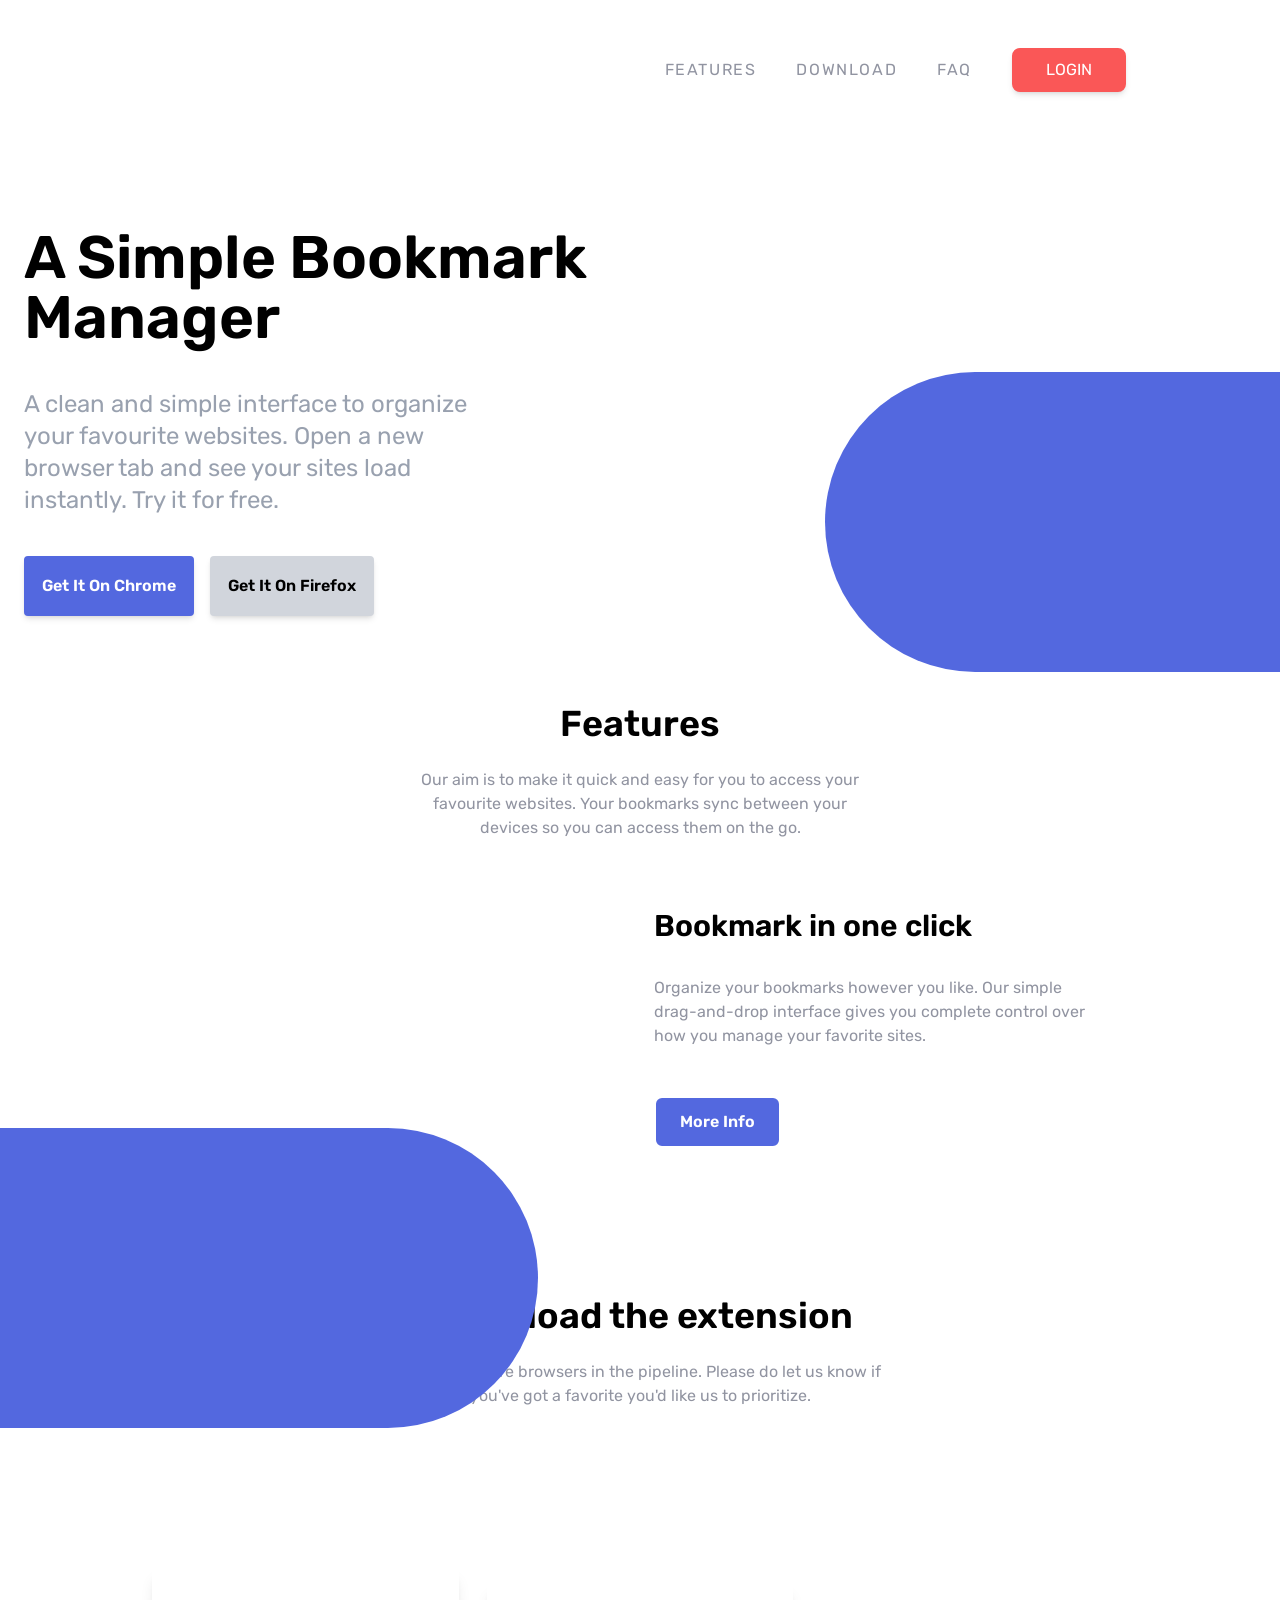
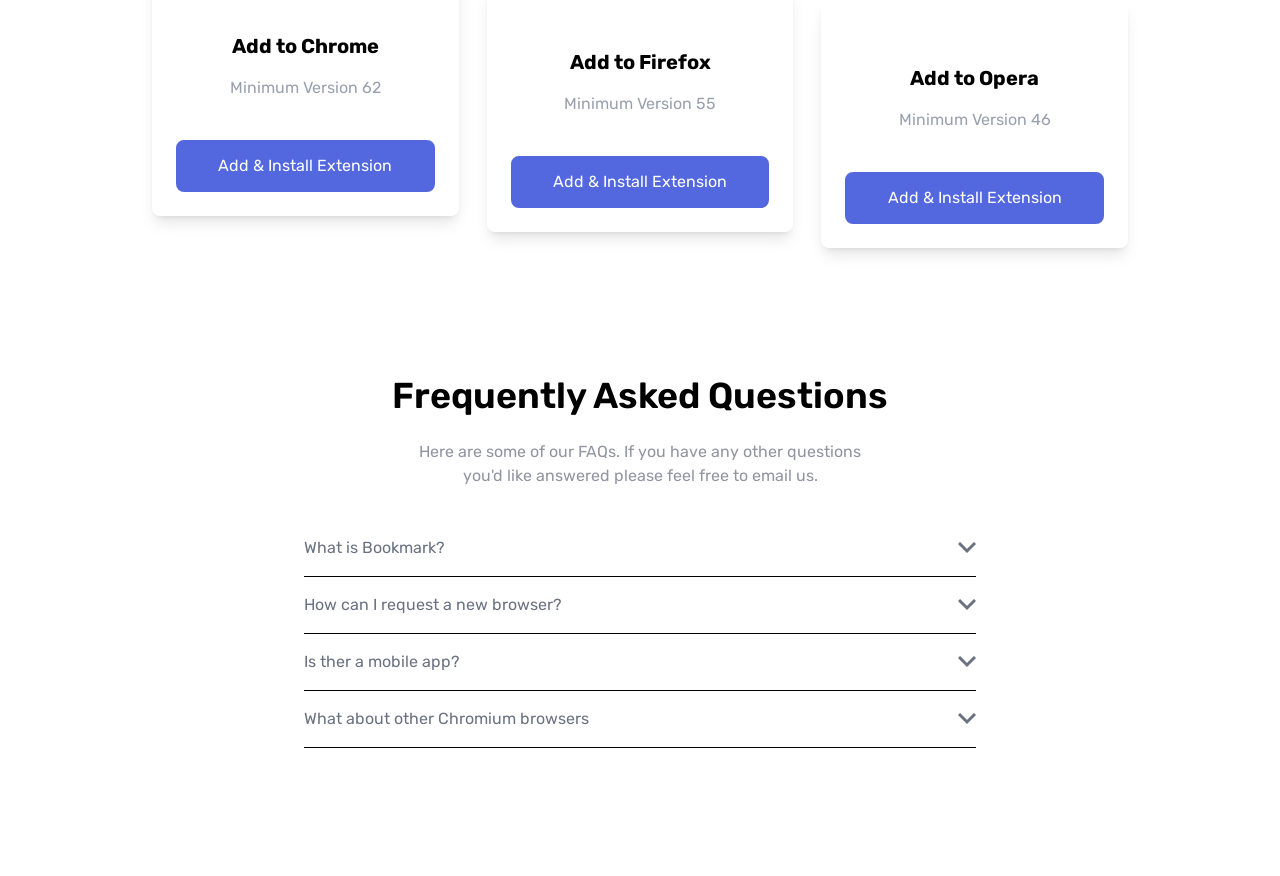
==== bookmark/index.html @ 7c353ca4 "Aded faq section and relevant tabs with svg arrows animation" ====
<!doctype html>
<html lang="en">
  <head>
    <meta charset="UTF-8" />
    <meta name="viewport" content="width=device-width, initial-scale=1.0" />
    <link rel="stylesheet" href="./css/style.css" />
    <script src="js/script.js" defer></script>
    <title>Bookmark</title>
  </head>
  <body class="overflow-x-hidden">
    <nav class="relative container mx-auto p-6">
      <!-- Flex Container For Nav Items -->
      <div class="my-6 flex items-center justify-between space-x-20">
        <!-- Logo -->
        <div class="z-30">
          <img src="images/logo-bookmark.svg" alt="" />
        </div>

        <!-- Menu Items -->
        <div
          class="text-grayish-blue hidden items-center space-x-10 uppercase md:flex"
        >
          <a href="#features" class="hover:text-soft-red tracking-widest"
            >Features</a
          >
          <a href="#download" class="hover:text-soft-red tracking-widest"
            >Download</a
          >
          <a href="#faq" class="hover:text-soft-red tracking-widest">FAQ</a>
          <a
            href=""
            class="bg-soft-red border-soft-red hover:text-soft-red rounded-lg border-2 px-8 py-2 text-white shadow-md hover:bg-white"
            >Login</a
          >
        </div>
      </div>
    </nav>

    <!-- Hero Section -->
    <section id="hero">
      <!-- Container For Image & Content -->
      <div class="mx-auto flex flex-col-reverse p-6 lg:mb-0 lg:flex-row">
        <!-- Content -->
        <div class="flex flex-col space-y-10 lg:mt-16 lg:w-1/2">
          <h1
            class="text-center text-3xl font-semibold lg:text-left lg:text-6xl"
          >
            A Simple Bookmark Manager
          </h1>

          <p
            class="mx-auto max-w-md text-center text-lg text-gray-400 lg:mx-0 lg:mt-0 lg:text-left lg:text-2xl"
          >
            A clean and simple interface to organize your favourite websites.
            Open a new browser tab and see your sites load instantly. Try it for
            free.
          </p>

          <!-- Buttons Container -->
          <div
            class="flex w-full items-center justify-center space-x-4 lg:justify-start"
          >
            <a
              href=""
              class="bg-soft-blue border-soft-blue hover:text-soft-blue rounded border-2 p-4 text-sm font-semibold text-white shadow-md hover:bg-white md:text-base"
              >Get It On Chrome</a
            >
            <a
              href=""
              class="rounded border-2 border-gray-300 bg-gray-300 p-4 text-sm font-semibold text-black shadow-md hover:bg-white hover:text-gray-600 md:text-base"
              >Get It On Firefox</a
            >
          </div>
        </div>

        <!-- Image -->
        <div class="relative mx-auto lg:mx-0 lg:mb-0 lg:w-1/2">
          <div class="bg-hero"></div>
          <img
            src="images/illustration-hero.svg"
            alt=""
            class="relative z-10 overflow-x-visible lg:top-24 xl:top-0"
          />
        </div>
      </div>
    </section>

    <!-- Features Heading -->
    <section id="features">
      <div class="md:md-0 container mx-auto mt-16 px-6">
        <h2 class="mb-6 text-center text-4xl font-semibold">Features</h2>
        <p class="text-grayish-blue mx-auto max-w-md text-center">
          Our aim is to make it quick and easy for you to access your favourite
          websites. Your bookmarks sync between your devices so you can access
          them on the go.
        </p>
      </div>
    </section>

    <!-- Features Tabs -->
    <section id="tabs">
      <!-- Tabs Container -->
      <div class="relative container mx-auto my-6 mt-12 mb-32 px-6">
        <div class="bg-tabs">
          <!-- Tabs Flex Container -->
          <div
            class="mx-auto mb-6 flex max-w-xl flex-col justify-center border-b border-b-gray-300 md:flex-row md:space-x-10"
          >
            <!-- Tab 1 -->
            <div
              class="hover:text-soft-red tab flex justify-center border-b border-b-gray-300 text-center text-gray-600 md:w-1/3 md:border-b-0"
              data-target="panel-1"
            >
              <div
                class="border-soft-red border-b-4 py-5"
                data-target="panel-1"
              >
                Simple Bookmarking
              </div>
            </div>
            <!-- Tab 2 -->
            <div
              class="hover:text-soft-red tab flex justify-center border-b border-b-gray-300 text-center text-gray-600 md:w-1/3 md:border-b-0"
              data-target="panel-2"
            >
              <div class="py-5" data-target="panel-2">Speedy Searching</div>
            </div>
            <!-- Tab 3 -->
            <div
              class="hover:text-soft-red tab flex justify-center border-b border-b-gray-300 text-center text-gray-600 md:w-1/3 md:border-b-0"
              data-target="panel-3"
            >
              <div class="py-5" data-target="panel-3">Easy Sharing</div>
            </div>
          </div>
        </div>

        <!-- Tab Panels -->
        <section id="panels" class="container mx-auto">
          <!-- Panel 1 -->
          <div
            class="panel panel-1 flex flex-col py-5 md:flex-row md:space-x-7"
          >
            <!-- Panel Image -->
            <div class="flex justify-center md:w-1/2">
              <img
                src="images/illustration-features-tab-1.svg"
                alt=""
                class="relative z-10"
              />
            </div>
            <!-- Panel Content -->
            <div class="flex flex-col space-y-8 md:w-1/2">
              <h3
                class="mt-32 text-center text-3xl font-semibold md:mt-0 md:text-left"
              >
                Bookmark in one click
              </h3>
              <p class="text-grayish-blue max-w-md text-center md:text-left">
                Organize your bookmarks however you like. Our simple
                drag-and-drop interface gives you complete control over how you
                manage your favorite sites.
              </p>
              <div class="mx-auto md:mx-0">
                <a
                  href="#"
                  class="bg-soft-blue hover:text-soft-blue hover:border-soft-blue mt-4 rounded-lg border-2 border-white px-6 py-3 font-semibold text-white hover:border-2 hover:bg-white md:inline-flex"
                  >More Info</a
                >
              </div>
            </div>
          </div>
          <!-- Panel 2 -->
          <div
            class="panel panel-2 flex hidden flex-col py-5 md:flex-row md:space-x-7"
          >
            <!-- Panel Image -->
            <div class="flex justify-center md:w-1/2">
              <img
                src="images/illustration-features-tab-2.svg"
                alt=""
                class="relative z-10"
              />
            </div>
            <!-- Panel Content -->
            <div class="flex flex-col space-y-8 md:w-1/2">
              <h3
                class="mt-14 text-center text-3xl font-semibold md:mt-0 md:text-left"
              >
                Intelligent search
              </h3>
              <p class="text-grayish-blue max-w-md text-center md:text-left">
                Our powerful search feature will help you find saved sites in no
                time at all. No need to trawl through all of your bookmarks.
              </p>
              <div class="mx-auto md:mx-0">
                <a
                  href="#"
                  class="bg-soft-blue hover:text-soft-blue hover:border-soft-blue mt-4 rounded-lg border-2 border-white px-6 py-3 font-semibold text-white hover:border-2 hover:bg-white md:inline-flex"
                  >More Info</a
                >
              </div>
            </div>
          </div>
          <!-- Panel 3 -->
          <div
            class="panel panel-3 flex hidden flex-col py-5 md:flex-row md:space-x-7"
          >
            <!-- Panel Image -->
            <div class="flex justify-center md:w-1/2">
              <img
                src="images/illustration-features-tab-3.svg"
                alt=""
                class="relative z-10"
              />
            </div>
            <!-- Panel Content -->
            <div class="flex flex-col space-y-8 md:w-1/2">
              <h3
                class="mt-14 text-center text-3xl font-semibold md:mt-0 md:text-left"
              >
                Share your bookmarks
              </h3>
              <p class="text-grayish-blue max-w-md text-center md:text-left">
                Easily share your bookmarks and collections with others. Create
                a shareable a link that you can send at the click of a button.
              </p>
              <div class="mx-auto md:mx-0">
                <a
                  href="#"
                  class="bg-soft-blue hover:text-soft-blue hover:border-soft-blue mt-4 rounded-lg border-2 border-white px-6 py-3 font-semibold text-white hover:border-2 hover:bg-white md:inline-flex"
                  >More Info</a
                >
              </div>
            </div>
          </div>
        </section>
      </div>
    </section>

    <!-- Download Heading -->
    <section id="download" class="container mx-auto px-6">
      <h2 class="mb-6 text-center text-3xl font-semibold md:text-4xl">
        Download the extension
      </h2>
      <p class="text-grayish-blue mx-auto max-w-lg text-center">
        We've got more browsers in the pipeline. Please do let us know if you've
        got a favorite you'd like us to prioritize.
      </p>
    </section>

    <!-- Download Boxes -->
    <section id="download-boxes" class="py-32">
      <!-- Boxes Container -->
      <div
        class="relative mx-auto flex max-w-5xl flex-col items-center space-y-10 px-10 md:flex-row md:space-y-0 md:space-x-7 md:px-6"
      >
        <!-- Box 1 -->
        <div
          class="flex w-full flex-col space-y-4 rounded-lg py-6 text-center shadow-lg md:w-1/3"
        >
          <!-- Image -->
          <div class="flex justify-center">
            <img src="images/logo-chrome.svg" alt="" class=" " />
          </div>
          <!-- Text -->
          <h5 class="pt-6 text-xl font-bold">Add to Chrome</h5>
          <p class="text-gray-400">Minimum Version 62</p>

          <!-- Dots -->
          <div class="bg-dots bg-repeat-x px-6 pt-6 capitalize">
            <a
              href="#"
              class="bg-soft-blue hover:text-soft-blue border-soft-blue block w-full rounded-lg border-2 py-3 text-white duration-200 hover:bg-white"
              >Add & Install Extension</a
            >
          </div>
        </div>
        <!-- Box 2 -->
        <div class="w-full md:w-1/3">
          <div
            class="flex w-full flex-col space-y-4 rounded-lg py-6 text-center shadow-lg md:mt-8"
          >
            <!-- Image -->
            <div class="flex justify-center">
              <img src="images/logo-firefox.svg" alt="" class=" " />
            </div>
            <!-- Text -->
            <h5 class="pt-6 text-xl font-bold">Add to Firefox</h5>
            <p class="text-gray-400">Minimum Version 55</p>

            <!-- Dots -->
            <div class="bg-dots bg-repeat-x px-6 pt-6 capitalize">
              <a
                href="#"
                class="bg-soft-blue hover:text-soft-blue border-soft-blue block w-full rounded-lg border-2 py-3 text-white duration-200 hover:bg-white"
                >Add & Install Extension</a
              >
            </div>
          </div>
        </div>
        <!-- Box 3 -->
        <div class="w-full md:w-1/3">
          <div
            class="flex w-full flex-col space-y-4 rounded-lg py-6 text-center shadow-lg md:mt-16"
          >
            <!-- Image -->
            <div class="flex justify-center">
              <img src="images/logo-opera.svg" alt="" class=" " />
            </div>
            <!-- Text -->
            <h5 class="pt-6 text-xl font-bold">Add to Opera</h5>
            <p class="text-gray-400">Minimum Version 46</p>

            <!-- Dots -->
            <div class="bg-dots bg-repeat-x px-6 pt-6 capitalize">
              <a
                href="#"
                class="bg-soft-blue hover:text-soft-blue border-soft-blue block w-full rounded-lg border-2 py-3 text-white duration-200 hover:bg-white"
                >Add & Install Extension</a
              >
            </div>
          </div>
        </div>
      </div>
    </section>

    <!-- FAQ Heading -->
    <section id="faq">
      <div class="container mx-auto">
        <h2 class="mb-6 text-center text-3xl font-semibold md:text-4xl">
          Frequently Asked Questions
        </h2>
        <p class="text-grayish-blue mx-auto max-w-lg px-6 text-center">
          Here are some of our FAQs. If you have any other questions you'd like
          answered please feel free to email us.
        </p>
      </div>
    </section>

    <!-- FAQ Accordion -->
    <section id="faq-accordion">
      <div class="container mx-auto mb-32 px-6">
        <!-- Accordion Container -->
        <div class="m-8 mx-auto max-w-2xl overflow-hidden">
          <!-- Tab 1 -->
          <div class="group border-b py-1 outline-none" tabindex="1">
            <!-- Tab Flex Container -->
            <div
              class="group flex cursor-pointer items-center justify-between py-3 text-gray-500 transition duration-500 ease-in"
            >
              <!-- Tab Title -->
              <div
                class="transition duration-500 ease-in group-hover:text-red-500"
              >
                What is Bookmark?
              </div>
              <!-- Arrow -->
              <div
                class="tranition duration-500 ease-in group-focus:-rotate-180 group-focus:text-red-500"
              >
                <svg xmlns="http://www.w3.org/2000/svg" width="18" height="12">
                  <path
                    fill="none"
                    stroke="currentColor"
                    stroke-width="3"
                    d="M1 1l8 8 8-8"
                  />
                </svg>
              </div>
            </div>

            <!-- Tab Inner Content -->
            <div
              class="max-h-0 overflow-hidden transition duration-500 ease-in group-focus:max-h-screen"
            >
              <p class="py-2 text-justify text-gray-400">
                Lorem ipsum dolor sit amet consectetur adipisicing elit. Fugiat,
                repellat amet doloribus consequuntur eos similique provident
                tempora voluptates iure quia fuga dicta voluptatibus culpa
                mollitia recusandae delectus id suscipit labore?
              </p>
            </div>
          </div>
          <!-- Tab 2 -->
          <div class="group border-b py-1 outline-none" tabindex="2">
            <!-- Tab Flex Container -->
            <div
              class="group flex cursor-pointer items-center justify-between py-3 text-gray-500 transition duration-500 ease-in"
            >
              <!-- Tab Title -->
              <div
                class="transition duration-500 ease-in group-hover:text-red-500"
              >
                How can I request a new browser?
              </div>
              <!-- Arrow -->
              <div
                class="tranition duration-500 ease-in group-focus:-rotate-180 group-focus:text-red-500"
              >
                <svg xmlns="http://www.w3.org/2000/svg" width="18" height="12">
                  <path
                    fill="none"
                    stroke="currentColor"
                    stroke-width="3"
                    d="M1 1l8 8 8-8"
                  />
                </svg>
              </div>
            </div>

            <!-- Tab Inner Content -->
            <div
              class="max-h-0 overflow-hidden transition duration-500 ease-in group-focus:max-h-screen"
            >
              <p class="py-2 text-justify text-gray-400">
                Lorem ipsum dolor sit amet consectetur adipisicing elit. Fugiat,
                repellat amet doloribus consequuntur eos similique provident
                tempora voluptates iure quia fuga dicta voluptatibus culpa
                mollitia recusandae delectus id suscipit labore?
              </p>
            </div>
          </div>
          <!-- Tab 3 -->
          <div class="group border-b py-1 outline-none" tabindex="3">
            <!-- Tab Flex Container -->
            <div
              class="group flex cursor-pointer items-center justify-between py-3 text-gray-500 transition duration-500 ease-in"
            >
              <!-- Tab Title -->
              <div
                class="transition duration-500 ease-in group-hover:text-red-500"
              >
                Is ther a mobile app?
              </div>
              <!-- Arrow -->
              <div
                class="tranition duration-500 ease-in group-focus:-rotate-180 group-focus:text-red-500"
              >
                <svg xmlns="http://www.w3.org/2000/svg" width="18" height="12">
                  <path
                    fill="none"
                    stroke="currentColor"
                    stroke-width="3"
                    d="M1 1l8 8 8-8"
                  />
                </svg>
              </div>
            </div>

            <!-- Tab Inner Content -->
            <div
              class="max-h-0 overflow-hidden transition duration-500 ease-in group-focus:max-h-screen"
            >
              <p class="py-2 text-justify text-gray-400">
                Lorem ipsum dolor sit amet consectetur adipisicing elit. Fugiat,
                repellat amet doloribus consequuntur eos similique provident
                tempora voluptates iure quia fuga dicta voluptatibus culpa
                mollitia recusandae delectus id suscipit labore?
              </p>
            </div>
          </div>
          <!-- Tab 4 -->
          <div class="group border-b py-1 outline-none" tabindex="4">
            <!-- Tab Flex Container -->
            <div
              class="group flex cursor-pointer items-center justify-between py-3 text-gray-500 transition duration-500 ease-in"
            >
              <!-- Tab Title -->
              <div
                class="transition duration-500 ease-in group-hover:text-red-500"
              >
                What about other Chromium browsers
              </div>
              <!-- Arrow -->
              <div
                class="tranition duration-500 ease-in group-focus:-rotate-180 group-focus:text-red-500"
              >
                <svg xmlns="http://www.w3.org/2000/svg" width="18" height="12">
                  <path
                    fill="none"
                    stroke="currentColor"
                    stroke-width="3"
                    d="M1 1l8 8 8-8"
                  />
                </svg>
              </div>
            </div>

            <!-- Tab Inner Content -->
            <div
              class="max-h-0 overflow-hidden transition duration-500 ease-in group-focus:max-h-screen"
            >
              <p class="py-2 text-justify text-gray-400">
                Lorem ipsum dolor sit amet consectetur adipisicing elit. Fugiat,
                repellat amet doloribus consequuntur eos similique provident
                tempora voluptates iure quia fuga dicta voluptatibus culpa
                mollitia recusandae delectus id suscipit labore?
              </p>
            </div>
          </div>
        </div>
      </div>
    </section>
  </body>
</html>
---- bookmark/css/style.css ----
/*! tailwindcss v4.2.4 | MIT License | https://tailwindcss.com */
@import url("https://fonts.googleapis.com/css2?family=Rubik:ital,wght@0,300..900;1,300..900&display=swap");
@layer properties;
@layer theme, base, components, utilities;
@layer theme {
  :root, :host {
    --font-sans: "Rubik", sans-serif;
    --font-mono: ui-monospace, SFMono-Regular, Menlo, Monaco, Consolas, "Liberation Mono",
      "Courier New", monospace;
    --color-red-50: oklch(97.1% 0.013 17.38);
    --color-red-500: oklch(63.7% 0.237 25.331);
    --color-gray-300: oklch(87.2% 0.01 258.338);
    --color-gray-400: oklch(70.7% 0.022 261.325);
    --color-gray-500: oklch(55.1% 0.027 264.364);
    --color-gray-600: oklch(44.6% 0.03 256.802);
    --color-black: #000;
    --color-white: #fff;
    --spacing: 0.25rem;
    --container-md: 28rem;
    --container-lg: 32rem;
    --container-xl: 36rem;
    --container-2xl: 42rem;
    --container-5xl: 64rem;
    --text-sm: 0.875rem;
    --text-sm--line-height: calc(1.25 / 0.875);
    --text-base: 1rem;
    --text-base--line-height: calc(1.5 / 1);
    --text-lg: 1.125rem;
    --text-lg--line-height: calc(1.75 / 1.125);
    --text-xl: 1.25rem;
    --text-xl--line-height: calc(1.75 / 1.25);
    --text-2xl: 1.5rem;
    --text-2xl--line-height: calc(2 / 1.5);
    --text-3xl: 1.875rem;
    --text-3xl--line-height: calc(2.25 / 1.875);
    --text-4xl: 2.25rem;
    --text-4xl--line-height: calc(2.5 / 2.25);
    --text-6xl: 3.75rem;
    --text-6xl--line-height: 1;
    --font-weight-semibold: 600;
    --font-weight-bold: 700;
    --tracking-widest: 0.1em;
    --radius-lg: 0.5rem;
    --ease-in: cubic-bezier(0.4, 0, 1, 1);
    --default-transition-duration: 150ms;
    --default-transition-timing-function: cubic-bezier(0.4, 0, 0.2, 1);
    --default-font-family: var(--font-sans);
    --default-mono-font-family: var(--font-mono);
    --color-soft-blue: hsl(231 69% 60%);
    --color-soft-red: hsl(0 94% 66%);
    --color-grayish-blue: hsl(229 8% 60%);
  }
}
@layer base {
  *, ::after, ::before, ::backdrop, ::file-selector-button {
    box-sizing: border-box;
    margin: 0;
    padding: 0;
    border: 0 solid;
  }
  html, :host {
    line-height: 1.5;
    -webkit-text-size-adjust: 100%;
    tab-size: 4;
    font-family: var(--default-font-family, ui-sans-serif, system-ui, sans-serif, "Apple Color Emoji", "Segoe UI Emoji", "Segoe UI Symbol", "Noto Color Emoji");
    font-feature-settings: var(--default-font-feature-settings, normal);
    font-variation-settings: var(--default-font-variation-settings, normal);
    -webkit-tap-highlight-color: transparent;
  }
  hr {
    height: 0;
    color: inherit;
    border-top-width: 1px;
  }
  abbr:where([title]) {
    -webkit-text-decoration: underline dotted;
    text-decoration: underline dotted;
  }
  h1, h2, h3, h4, h5, h6 {
    font-size: inherit;
    font-weight: inherit;
  }
  a {
    color: inherit;
    -webkit-text-decoration: inherit;
    text-decoration: inherit;
  }
  b, strong {
    font-weight: bolder;
  }
  code, kbd, samp, pre {
    font-family: var(--default-mono-font-family, ui-monospace, SFMono-Regular, Menlo, Monaco, Consolas, "Liberation Mono", "Courier New", monospace);
    font-feature-settings: var(--default-mono-font-feature-settings, normal);
    font-variation-settings: var(--default-mono-font-variation-settings, normal);
    font-size: 1em;
  }
  small {
    font-size: 80%;
  }
  sub, sup {
    font-size: 75%;
    line-height: 0;
    position: relative;
    vertical-align: baseline;
  }
  sub {
    bottom: -0.25em;
  }
  sup {
    top: -0.5em;
  }
  table {
    text-indent: 0;
    border-color: inherit;
    border-collapse: collapse;
  }
  :-moz-focusring {
    outline: auto;
  }
  progress {
    vertical-align: baseline;
  }
  summary {
    display: list-item;
  }
  ol, ul, menu {
    list-style: none;
  }
  img, svg, video, canvas, audio, iframe, embed, object {
    display: block;
    vertical-align: middle;
  }
  img, video {
    max-width: 100%;
    height: auto;
  }
  button, input, select, optgroup, textarea, ::file-selector-button {
    font: inherit;
    font-feature-settings: inherit;
    font-variation-settings: inherit;
    letter-spacing: inherit;
    color: inherit;
    border-radius: 0;
    background-color: transparent;
    opacity: 1;
  }
  :where(select:is([multiple], [size])) optgroup {
    font-weight: bolder;
  }
  :where(select:is([multiple], [size])) optgroup option {
    padding-inline-start: 20px;
  }
  ::file-selector-button {
    margin-inline-end: 4px;
  }
  ::placeholder {
    opacity: 1;
  }
  @supports (not (-webkit-appearance: -apple-pay-button))  or (contain-intrinsic-size: 1px) {
    ::placeholder {
      color: currentcolor;
      @supports (color: color-mix(in lab, red, red)) {
        color: color-mix(in oklab, currentcolor 50%, transparent);
      }
    }
  }
  textarea {
    resize: vertical;
  }
  ::-webkit-search-decoration {
    -webkit-appearance: none;
  }
  ::-webkit-date-and-time-value {
    min-height: 1lh;
    text-align: inherit;
  }
  ::-webkit-datetime-edit {
    display: inline-flex;
  }
  ::-webkit-datetime-edit-fields-wrapper {
    padding: 0;
  }
  ::-webkit-datetime-edit, ::-webkit-datetime-edit-year-field, ::-webkit-datetime-edit-month-field, ::-webkit-datetime-edit-day-field, ::-webkit-datetime-edit-hour-field, ::-webkit-datetime-edit-minute-field, ::-webkit-datetime-edit-second-field, ::-webkit-datetime-edit-millisecond-field, ::-webkit-datetime-edit-meridiem-field {
    padding-block: 0;
  }
  ::-webkit-calendar-picker-indicator {
    line-height: 1;
  }
  :-moz-ui-invalid {
    box-shadow: none;
  }
  button, input:where([type="button"], [type="reset"], [type="submit"]), ::file-selector-button {
    appearance: button;
  }
  ::-webkit-inner-spin-button, ::-webkit-outer-spin-button {
    height: auto;
  }
  [hidden]:where(:not([hidden="until-found"])) {
    display: none !important;
  }
}
@layer utilities {
  .relative {
    position: relative;
  }
  .z-10 {
    z-index: 10;
  }
  .z-30 {
    z-index: 30;
  }
  .container {
    width: 100%;
    @media (width >= 480px) {
      max-width: 480px;
    }
    @media (width >= 768px) {
      max-width: 768px;
    }
    @media (width >= 1020px) {
      max-width: 1020px;
    }
    @media (width >= 1440px) {
      max-width: 1440px;
    }
  }
  .m-8 {
    margin: calc(var(--spacing) * 8);
  }
  .mx-auto {
    margin-inline: auto;
  }
  .my-6 {
    margin-block: calc(var(--spacing) * 6);
  }
  .mt-4 {
    margin-top: calc(var(--spacing) * 4);
  }
  .mt-12 {
    margin-top: calc(var(--spacing) * 12);
  }
  .mt-14 {
    margin-top: calc(var(--spacing) * 14);
  }
  .mt-16 {
    margin-top: calc(var(--spacing) * 16);
  }
  .mt-32 {
    margin-top: calc(var(--spacing) * 32);
  }
  .mb-6 {
    margin-bottom: calc(var(--spacing) * 6);
  }
  .mb-32 {
    margin-bottom: calc(var(--spacing) * 32);
  }
  .block {
    display: block;
  }
  .flex {
    display: flex;
  }
  .hidden {
    display: none;
  }
  .table {
    display: table;
  }
  .max-h-0 {
    max-height: calc(var(--spacing) * 0);
  }
  .w-full {
    width: 100%;
  }
  .max-w-2xl {
    max-width: var(--container-2xl);
  }
  .max-w-5xl {
    max-width: var(--container-5xl);
  }
  .max-w-lg {
    max-width: var(--container-lg);
  }
  .max-w-md {
    max-width: var(--container-md);
  }
  .max-w-xl {
    max-width: var(--container-xl);
  }
  .border-collapse {
    border-collapse: collapse;
  }
  .cursor-pointer {
    cursor: pointer;
  }
  .resize {
    resize: both;
  }
  .flex-col {
    flex-direction: column;
  }
  .flex-col-reverse {
    flex-direction: column-reverse;
  }
  .items-center {
    align-items: center;
  }
  .justify-between {
    justify-content: space-between;
  }
  .justify-center {
    justify-content: center;
  }
  .space-y-4 {
    :where(& > :not(:last-child)) {
      --tw-space-y-reverse: 0;
      margin-block-start: calc(calc(var(--spacing) * 4) * var(--tw-space-y-reverse));
      margin-block-end: calc(calc(var(--spacing) * 4) * calc(1 - var(--tw-space-y-reverse)));
    }
  }
  .space-y-8 {
    :where(& > :not(:last-child)) {
      --tw-space-y-reverse: 0;
      margin-block-start: calc(calc(var(--spacing) * 8) * var(--tw-space-y-reverse));
      margin-block-end: calc(calc(var(--spacing) * 8) * calc(1 - var(--tw-space-y-reverse)));
    }
  }
  .space-y-10 {
    :where(& > :not(:last-child)) {
      --tw-space-y-reverse: 0;
      margin-block-start: calc(calc(var(--spacing) * 10) * var(--tw-space-y-reverse));
      margin-block-end: calc(calc(var(--spacing) * 10) * calc(1 - var(--tw-space-y-reverse)));
    }
  }
  .space-x-4 {
    :where(& > :not(:last-child)) {
      --tw-space-x-reverse: 0;
      margin-inline-start: calc(calc(var(--spacing) * 4) * var(--tw-space-x-reverse));
      margin-inline-end: calc(calc(var(--spacing) * 4) * calc(1 - var(--tw-space-x-reverse)));
    }
  }
  .space-x-10 {
    :where(& > :not(:last-child)) {
      --tw-space-x-reverse: 0;
      margin-inline-start: calc(calc(var(--spacing) * 10) * var(--tw-space-x-reverse));
      margin-inline-end: calc(calc(var(--spacing) * 10) * calc(1 - var(--tw-space-x-reverse)));
    }
  }
  .space-x-20 {
    :where(& > :not(:last-child)) {
      --tw-space-x-reverse: 0;
      margin-inline-start: calc(calc(var(--spacing) * 20) * var(--tw-space-x-reverse));
      margin-inline-end: calc(calc(var(--spacing) * 20) * calc(1 - var(--tw-space-x-reverse)));
    }
  }
  .overflow-hidden {
    overflow: hidden;
  }
  .overflow-x-hidden {
    overflow-x: hidden;
  }
  .overflow-x-visible {
    overflow-x: visible;
  }
  .rounded {
    border-radius: 0.25rem;
  }
  .rounded-lg {
    border-radius: var(--radius-lg);
  }
  .border {
    border-style: var(--tw-border-style);
    border-width: 1px;
  }
  .border-2 {
    border-style: var(--tw-border-style);
    border-width: 2px;
  }
  .border-b {
    border-bottom-style: var(--tw-border-style);
    border-bottom-width: 1px;
  }
  .border-b-4 {
    border-bottom-style: var(--tw-border-style);
    border-bottom-width: 4px;
  }
  .border-gray-300 {
    border-color: var(--color-gray-300);
  }
  .border-soft-blue {
    border-color: var(--color-soft-blue);
  }
  .border-soft-red {
    border-color: var(--color-soft-red);
  }
  .border-white {
    border-color: var(--color-white);
  }
  .border-b-gray-300 {
    border-bottom-color: var(--color-gray-300);
  }
  .bg-gray-300 {
    background-color: var(--color-gray-300);
  }
  .bg-soft-blue {
    background-color: var(--color-soft-blue);
  }
  .bg-soft-red {
    background-color: var(--color-soft-red);
  }
  .bg-dots {
    background-image: url("../images/bg-dots.svg");
  }
  .bg-repeat-x {
    background-repeat: repeat-x;
  }
  .p-4 {
    padding: calc(var(--spacing) * 4);
  }
  .p-6 {
    padding: calc(var(--spacing) * 6);
  }
  .px-6 {
    padding-inline: calc(var(--spacing) * 6);
  }
  .px-8 {
    padding-inline: calc(var(--spacing) * 8);
  }
  .px-10 {
    padding-inline: calc(var(--spacing) * 10);
  }
  .py-1 {
    padding-block: calc(var(--spacing) * 1);
  }
  .py-2 {
    padding-block: calc(var(--spacing) * 2);
  }
  .py-3 {
    padding-block: calc(var(--spacing) * 3);
  }
  .py-5 {
    padding-block: calc(var(--spacing) * 5);
  }
  .py-6 {
    padding-block: calc(var(--spacing) * 6);
  }
  .py-32 {
    padding-block: calc(var(--spacing) * 32);
  }
  .pt-6 {
    padding-top: calc(var(--spacing) * 6);
  }
  .text-center {
    text-align: center;
  }
  .text-justify {
    text-align: justify;
  }
  .text-3xl {
    font-size: var(--text-3xl);
    line-height: var(--tw-leading, var(--text-3xl--line-height));
  }
  .text-4xl {
    font-size: var(--text-4xl);
    line-height: var(--tw-leading, var(--text-4xl--line-height));
  }
  .text-lg {
    font-size: var(--text-lg);
    line-height: var(--tw-leading, var(--text-lg--line-height));
  }
  .text-sm {
    font-size: var(--text-sm);
    line-height: var(--tw-leading, var(--text-sm--line-height));
  }
  .text-xl {
    font-size: var(--text-xl);
    line-height: var(--tw-leading, var(--text-xl--line-height));
  }
  .font-bold {
    --tw-font-weight: var(--font-weight-bold);
    font-weight: var(--font-weight-bold);
  }
  .font-semibold {
    --tw-font-weight: var(--font-weight-semibold);
    font-weight: var(--font-weight-semibold);
  }
  .tracking-widest {
    --tw-tracking: var(--tracking-widest);
    letter-spacing: var(--tracking-widest);
  }
  .text-black {
    color: var(--color-black);
  }
  .text-gray-400 {
    color: var(--color-gray-400);
  }
  .text-gray-500 {
    color: var(--color-gray-500);
  }
  .text-gray-600 {
    color: var(--color-gray-600);
  }
  .text-grayish-blue {
    color: var(--color-grayish-blue);
  }
  .text-white {
    color: var(--color-white);
  }
  .capitalize {
    text-transform: capitalize;
  }
  .uppercase {
    text-transform: uppercase;
  }
  .underline {
    text-decoration-line: underline;
  }
  .shadow-lg {
    --tw-shadow: 0 10px 15px -3px var(--tw-shadow-color, rgb(0 0 0 / 0.1)), 0 4px 6px -4px var(--tw-shadow-color, rgb(0 0 0 / 0.1));
    box-shadow: var(--tw-inset-shadow), var(--tw-inset-ring-shadow), var(--tw-ring-offset-shadow), var(--tw-ring-shadow), var(--tw-shadow);
  }
  .shadow-md {
    --tw-shadow: 0 4px 6px -1px var(--tw-shadow-color, rgb(0 0 0 / 0.1)), 0 2px 4px -2px var(--tw-shadow-color, rgb(0 0 0 / 0.1));
    box-shadow: var(--tw-inset-shadow), var(--tw-inset-ring-shadow), var(--tw-ring-offset-shadow), var(--tw-ring-shadow), var(--tw-shadow);
  }
  .outline {
    outline-style: var(--tw-outline-style);
    outline-width: 1px;
  }
  .transition {
    transition-property: color, background-color, border-color, outline-color, text-decoration-color, fill, stroke, --tw-gradient-from, --tw-gradient-via, --tw-gradient-to, opacity, box-shadow, transform, translate, scale, rotate, filter, -webkit-backdrop-filter, backdrop-filter, display, content-visibility, overlay, pointer-events;
    transition-timing-function: var(--tw-ease, var(--default-transition-timing-function));
    transition-duration: var(--tw-duration, var(--default-transition-duration));
  }
  .duration-200 {
    --tw-duration: 200ms;
    transition-duration: 200ms;
  }
  .duration-500 {
    --tw-duration: 500ms;
    transition-duration: 500ms;
  }
  .ease-in {
    --tw-ease: var(--ease-in);
    transition-timing-function: var(--ease-in);
  }
  .outline-none {
    --tw-outline-style: none;
    outline-style: none;
  }
  .group-hover\:text-red-50 {
    &:is(:where(.group):hover *) {
      @media (hover: hover) {
        color: var(--color-red-50);
      }
    }
  }
  .group-hover\:text-red-500 {
    &:is(:where(.group):hover *) {
      @media (hover: hover) {
        color: var(--color-red-500);
      }
    }
  }
  .group-focus\:max-h-screen {
    &:is(:where(.group):focus *) {
      max-height: 100vh;
    }
  }
  .group-focus\:-rotate-180 {
    &:is(:where(.group):focus *) {
      rotate: calc(180deg * -1);
    }
  }
  .group-focus\:text-red-500 {
    &:is(:where(.group):focus *) {
      color: var(--color-red-500);
    }
  }
  .hover\:border-2 {
    &:hover {
      @media (hover: hover) {
        border-style: var(--tw-border-style);
        border-width: 2px;
      }
    }
  }
  .hover\:border-soft-blue {
    &:hover {
      @media (hover: hover) {
        border-color: var(--color-soft-blue);
      }
    }
  }
  .hover\:bg-white {
    &:hover {
      @media (hover: hover) {
        background-color: var(--color-white);
      }
    }
  }
  .hover\:text-gray-600 {
    &:hover {
      @media (hover: hover) {
        color: var(--color-gray-600);
      }
    }
  }
  .hover\:text-soft-blue {
    &:hover {
      @media (hover: hover) {
        color: var(--color-soft-blue);
      }
    }
  }
  .hover\:text-soft-red {
    &:hover {
      @media (hover: hover) {
        color: var(--color-soft-red);
      }
    }
  }
  .md\:mx-0 {
    @media (width >= 768px) {
      margin-inline: calc(var(--spacing) * 0);
    }
  }
  .md\:mt-0 {
    @media (width >= 768px) {
      margin-top: calc(var(--spacing) * 0);
    }
  }
  .md\:mt-8 {
    @media (width >= 768px) {
      margin-top: calc(var(--spacing) * 8);
    }
  }
  .md\:mt-16 {
    @media (width >= 768px) {
      margin-top: calc(var(--spacing) * 16);
    }
  }
  .md\:flex {
    @media (width >= 768px) {
      display: flex;
    }
  }
  .md\:inline-flex {
    @media (width >= 768px) {
      display: inline-flex;
    }
  }
  .md\:w-1 {
    @media (width >= 768px) {
      width: calc(var(--spacing) * 1);
    }
  }
  .md\:w-1\/2 {
    @media (width >= 768px) {
      width: calc(1 / 2 * 100%);
    }
  }
  .md\:w-1\/3 {
    @media (width >= 768px) {
      width: calc(1 / 3 * 100%);
    }
  }
  .md\:flex-row {
    @media (width >= 768px) {
      flex-direction: row;
    }
  }
  .md\:space-y-0 {
    @media (width >= 768px) {
      :where(& > :not(:last-child)) {
        --tw-space-y-reverse: 0;
        margin-block-start: calc(calc(var(--spacing) * 0) * var(--tw-space-y-reverse));
        margin-block-end: calc(calc(var(--spacing) * 0) * calc(1 - var(--tw-space-y-reverse)));
      }
    }
  }
  .md\:space-x-7 {
    @media (width >= 768px) {
      :where(& > :not(:last-child)) {
        --tw-space-x-reverse: 0;
        margin-inline-start: calc(calc(var(--spacing) * 7) * var(--tw-space-x-reverse));
        margin-inline-end: calc(calc(var(--spacing) * 7) * calc(1 - var(--tw-space-x-reverse)));
      }
    }
  }
  .md\:space-x-10 {
    @media (width >= 768px) {
      :where(& > :not(:last-child)) {
        --tw-space-x-reverse: 0;
        margin-inline-start: calc(calc(var(--spacing) * 10) * var(--tw-space-x-reverse));
        margin-inline-end: calc(calc(var(--spacing) * 10) * calc(1 - var(--tw-space-x-reverse)));
      }
    }
  }
  .md\:border-b-0 {
    @media (width >= 768px) {
      border-bottom-style: var(--tw-border-style);
      border-bottom-width: 0px;
    }
  }
  .md\:px-6 {
    @media (width >= 768px) {
      padding-inline: calc(var(--spacing) * 6);
    }
  }
  .md\:text-left {
    @media (width >= 768px) {
      text-align: left;
    }
  }
  .md\:text-4xl {
    @media (width >= 768px) {
      font-size: var(--text-4xl);
      line-height: var(--tw-leading, var(--text-4xl--line-height));
    }
  }
  .md\:text-base {
    @media (width >= 768px) {
      font-size: var(--text-base);
      line-height: var(--tw-leading, var(--text-base--line-height));
    }
  }
  .lg\:top-24 {
    @media (width >= 1020px) {
      top: calc(var(--spacing) * 24);
    }
  }
  .lg\:mx-0 {
    @media (width >= 1020px) {
      margin-inline: calc(var(--spacing) * 0);
    }
  }
  .lg\:mt-0 {
    @media (width >= 1020px) {
      margin-top: calc(var(--spacing) * 0);
    }
  }
  .lg\:mt-16 {
    @media (width >= 1020px) {
      margin-top: calc(var(--spacing) * 16);
    }
  }
  .lg\:mb-0 {
    @media (width >= 1020px) {
      margin-bottom: calc(var(--spacing) * 0);
    }
  }
  .lg\:w-1\/2 {
    @media (width >= 1020px) {
      width: calc(1 / 2 * 100%);
    }
  }
  .lg\:flex-row {
    @media (width >= 1020px) {
      flex-direction: row;
    }
  }
  .lg\:justify-start {
    @media (width >= 1020px) {
      justify-content: flex-start;
    }
  }
  .lg\:text-left {
    @media (width >= 1020px) {
      text-align: left;
    }
  }
  .lg\:text-2xl {
    @media (width >= 1020px) {
      font-size: var(--text-2xl);
      line-height: var(--tw-leading, var(--text-2xl--line-height));
    }
  }
  .lg\:text-6xl {
    @media (width >= 1020px) {
      font-size: var(--text-6xl);
      line-height: var(--tw-leading, var(--text-6xl--line-height));
    }
  }
  .xl\:top-0 {
    @media (width >= 1440px) {
      top: calc(var(--spacing) * 0);
    }
  }
}
.bg-hero {
  @media (width >= 1020px) {
    width: 2000px;
    height: 300px;
    left: 30%;
    position: absolute;
    top: calc(var(--spacing) * 52);
    border-top-left-radius: calc(infinity * 1px);
    border-bottom-left-radius: calc(infinity * 1px);
    background-color: var(--color-soft-blue);
  }
}
.bg-tabs {
  @media (width >= 1020px) {
    width: 2000px;
    height: 300px;
    right: 60%;
    position: absolute;
    top: calc(var(--spacing) * 60);
    border-top-right-radius: calc(infinity * 1px);
    border-bottom-right-radius: calc(infinity * 1px);
    background-color: var(--color-soft-blue);
  }
}
@property --tw-space-y-reverse {
  syntax: "*";
  inherits: false;
  initial-value: 0;
}
@property --tw-space-x-reverse {
  syntax: "*";
  inherits: false;
  initial-value: 0;
}
@property --tw-border-style {
  syntax: "*";
  inherits: false;
  initial-value: solid;
}
@property --tw-font-weight {
  syntax: "*";
  inherits: false;
}
@property --tw-tracking {
  syntax: "*";
  inherits: false;
}
@property --tw-shadow {
  syntax: "*";
  inherits: false;
  initial-value: 0 0 #0000;
}
@property --tw-shadow-color {
  syntax: "*";
  inherits: false;
}
@property --tw-shadow-alpha {
  syntax: "<percentage>";
  inherits: false;
  initial-value: 100%;
}
@property --tw-inset-shadow {
  syntax: "*";
  inherits: false;
  initial-value: 0 0 #0000;
}
@property --tw-inset-shadow-color {
  syntax: "*";
  inherits: false;
}
@property --tw-inset-shadow-alpha {
  syntax: "<percentage>";
  inherits: false;
  initial-value: 100%;
}
@property --tw-ring-color {
  syntax: "*";
  inherits: false;
}
@property --tw-ring-shadow {
  syntax: "*";
  inherits: false;
  initial-value: 0 0 #0000;
}
@property --tw-inset-ring-color {
  syntax: "*";
  inherits: false;
}
@property --tw-inset-ring-shadow {
  syntax: "*";
  inherits: false;
  initial-value: 0 0 #0000;
}
@property --tw-ring-inset {
  syntax: "*";
  inherits: false;
}
@property --tw-ring-offset-width {
  syntax: "<length>";
  inherits: false;
  initial-value: 0px;
}
@property --tw-ring-offset-color {
  syntax: "*";
  inherits: false;
  initial-value: #fff;
}
@property --tw-ring-offset-shadow {
  syntax: "*";
  inherits: false;
  initial-value: 0 0 #0000;
}
@property --tw-outline-style {
  syntax: "*";
  inherits: false;
  initial-value: solid;
}
@property --tw-duration {
  syntax: "*";
  inherits: false;
}
@property --tw-ease {
  syntax: "*";
  inherits: false;
}
@layer properties {
  @supports ((-webkit-hyphens: none) and (not (margin-trim: inline))) or ((-moz-orient: inline) and (not (color:rgb(from red r g b)))) {
    *, ::before, ::after, ::backdrop {
      --tw-space-y-reverse: 0;
      --tw-space-x-reverse: 0;
      --tw-border-style: solid;
      --tw-font-weight: initial;
      --tw-tracking: initial;
      --tw-shadow: 0 0 #0000;
      --tw-shadow-color: initial;
      --tw-shadow-alpha: 100%;
      --tw-inset-shadow: 0 0 #0000;
      --tw-inset-shadow-color: initial;
      --tw-inset-shadow-alpha: 100%;
      --tw-ring-color: initial;
      --tw-ring-shadow: 0 0 #0000;
      --tw-inset-ring-color: initial;
      --tw-inset-ring-shadow: 0 0 #0000;
      --tw-ring-inset: initial;
      --tw-ring-offset-width: 0px;
      --tw-ring-offset-color: #fff;
      --tw-ring-offset-shadow: 0 0 #0000;
      --tw-outline-style: solid;
      --tw-duration: initial;
      --tw-ease: initial;
    }
  }
}
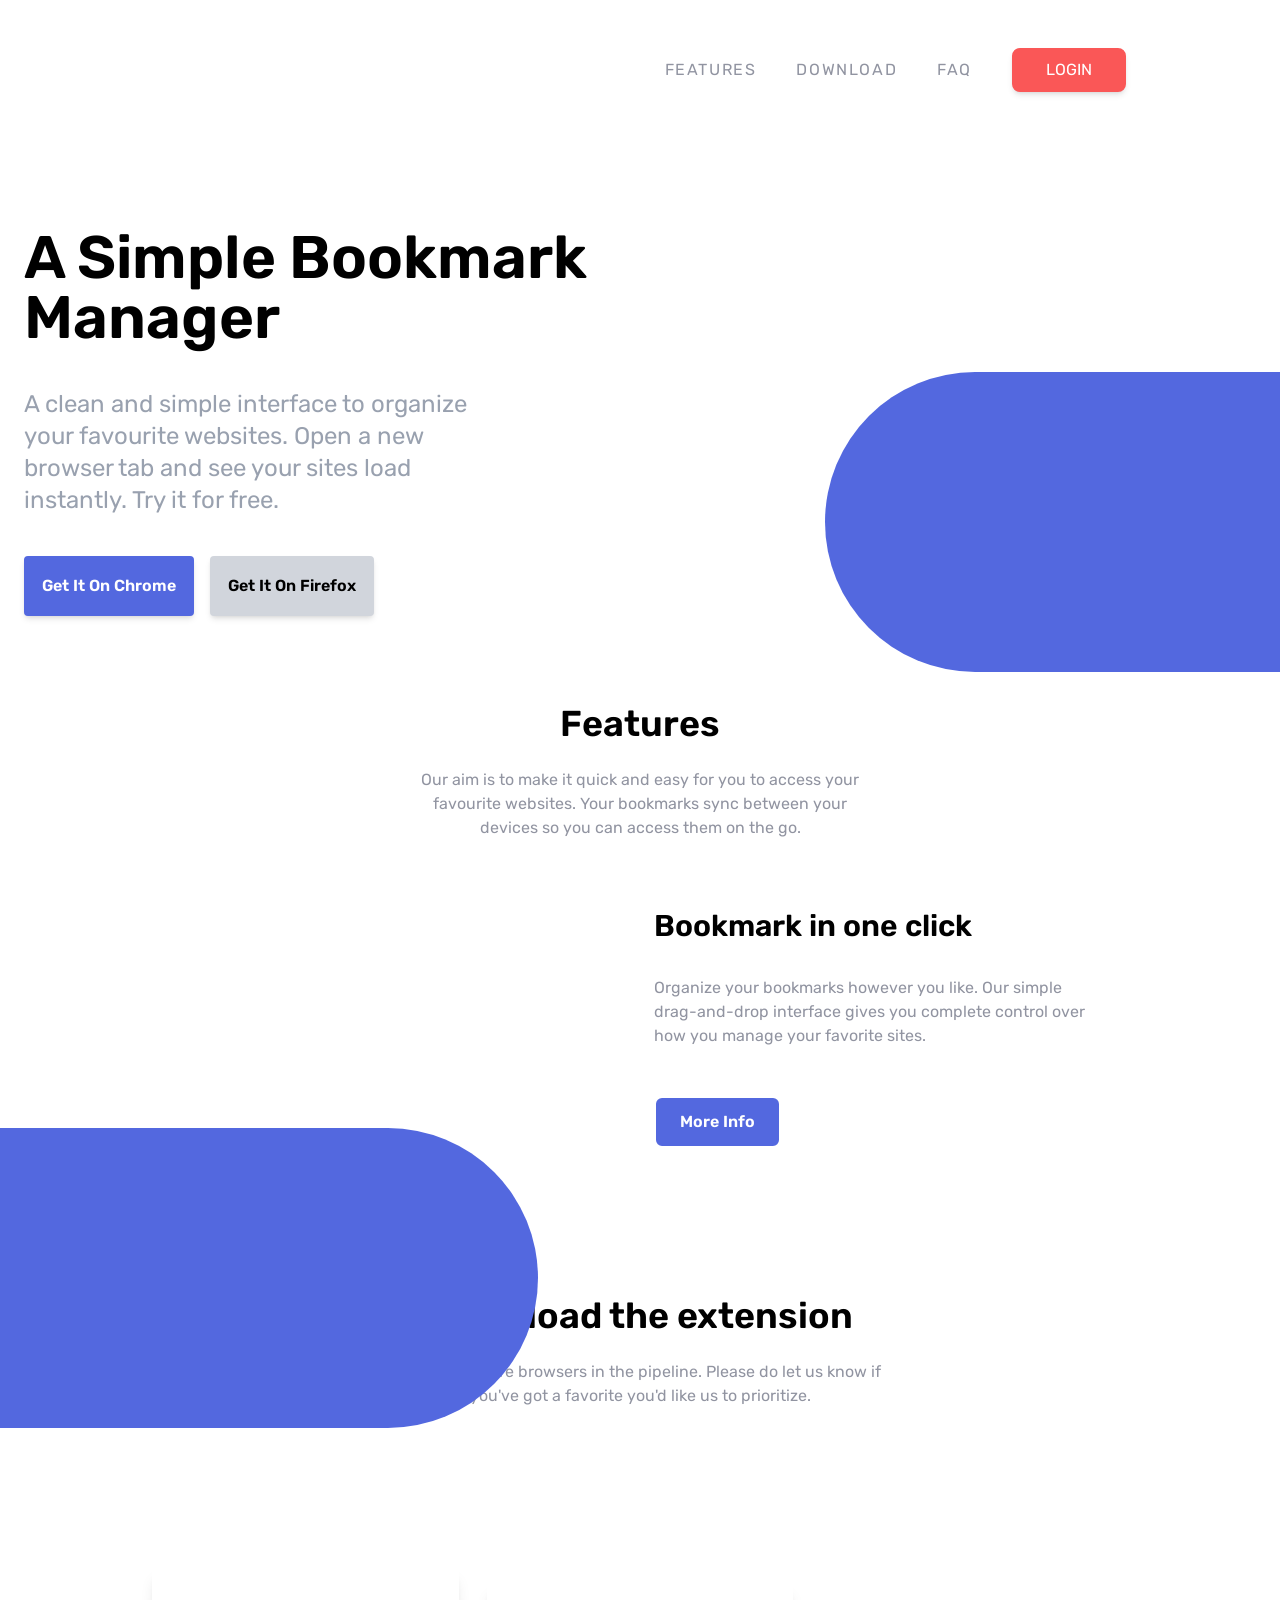
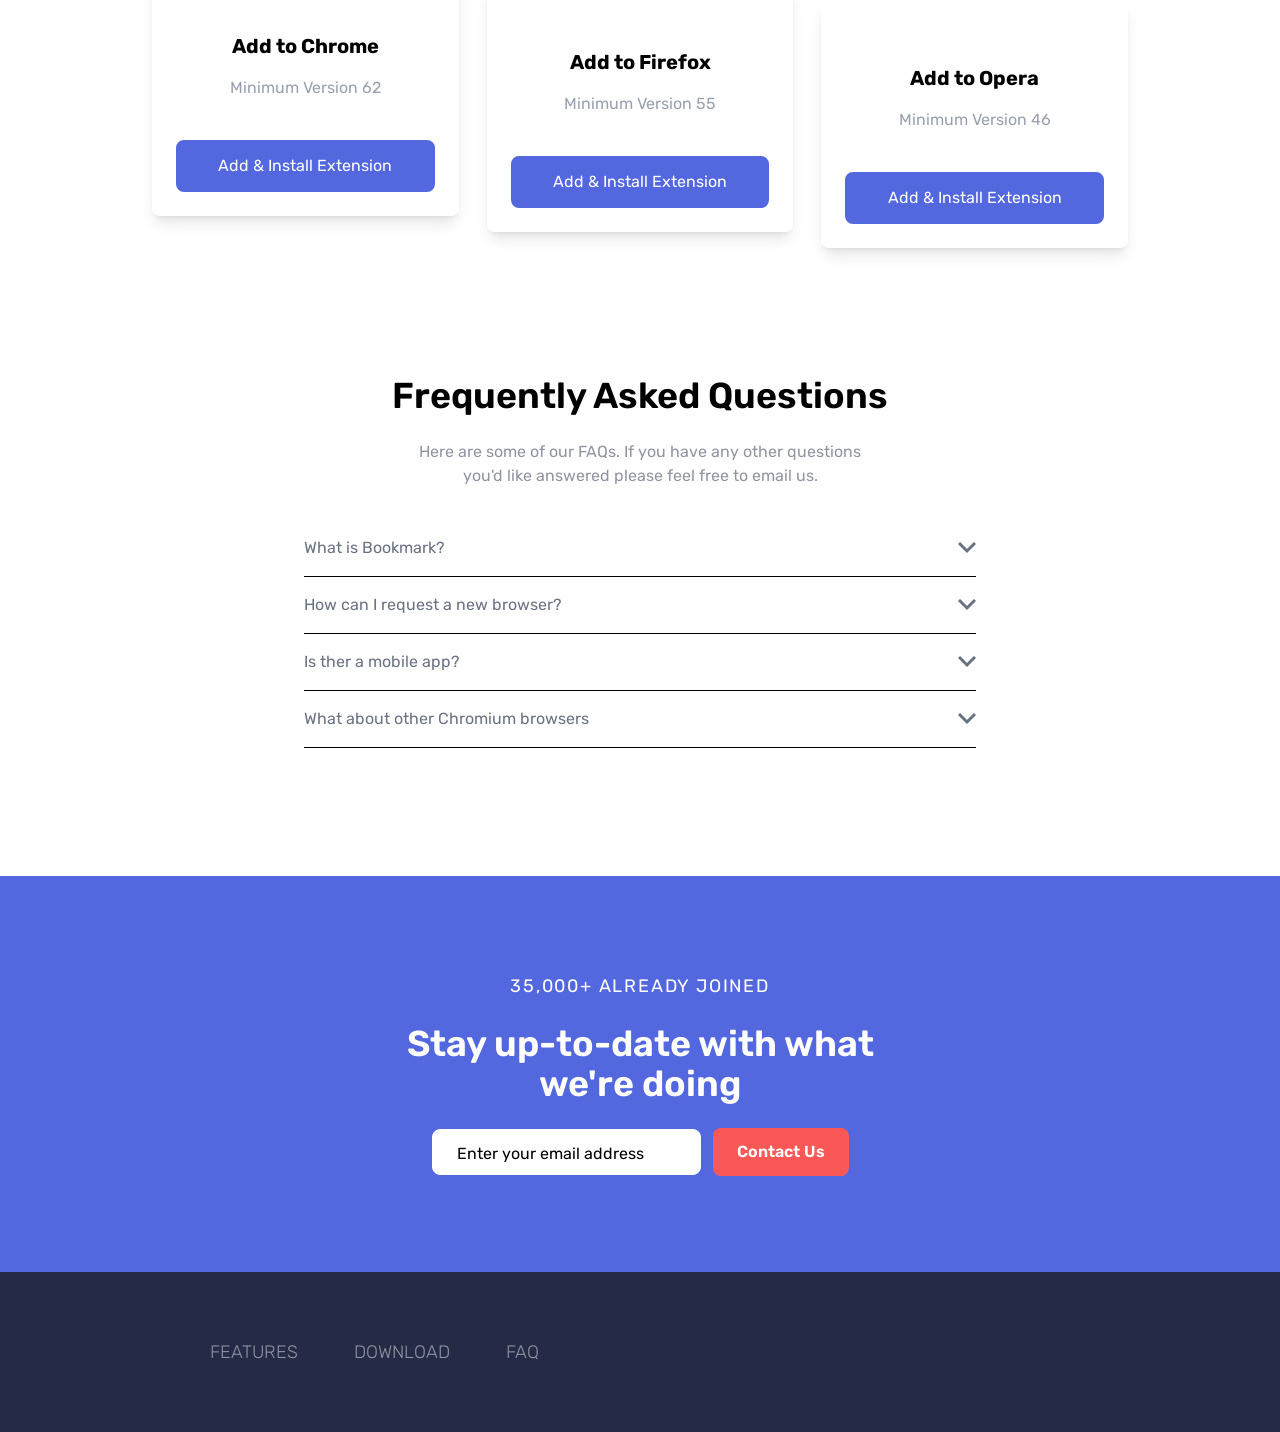
==== commit 73e727de: "Created the footer menu and social icons" ====
--- a/bookmark/index.html
+++ b/bookmark/index.html
@@ -1,5 +1,5 @@
 <!doctype html>
-<html lang="en">
+<html lang="en" class="scroll-smooth">
   <head>
     <meta charset="UTF-8" />
     <meta name="viewport" content="width=device-width, initial-scale=1.0" />
@@ -357,7 +357,7 @@
               </div>
               <!-- Arrow -->
               <div
-                class="tranition duration-500 ease-in group-focus:-rotate-180 group-focus:text-red-500"
+                class="transition duration-500 ease-in group-focus:-rotate-180 group-focus:text-red-500"
               >
                 <svg xmlns="http://www.w3.org/2000/svg" width="18" height="12">
                   <path
@@ -372,7 +372,7 @@
 
             <!-- Tab Inner Content -->
             <div
-              class="max-h-0 overflow-hidden transition duration-500 ease-in group-focus:max-h-screen"
+              class="max-h-0 overflow-hidden group-focus:max-h-screen group-focus:transition-all group-focus:duration-500 group-focus:ease-in"
             >
               <p class="py-2 text-justify text-gray-400">
                 Lorem ipsum dolor sit amet consectetur adipisicing elit. Fugiat,
@@ -396,7 +396,7 @@
               </div>
               <!-- Arrow -->
               <div
-                class="tranition duration-500 ease-in group-focus:-rotate-180 group-focus:text-red-500"
+                class="transition duration-500 ease-in group-focus:-rotate-180 group-focus:text-red-500"
               >
                 <svg xmlns="http://www.w3.org/2000/svg" width="18" height="12">
                   <path
@@ -411,7 +411,7 @@
 
             <!-- Tab Inner Content -->
             <div
-              class="max-h-0 overflow-hidden transition duration-500 ease-in group-focus:max-h-screen"
+              class="max-h-0 overflow-hidden group-focus:max-h-screen group-focus:transition-all group-focus:duration-500 group-focus:ease-in"
             >
               <p class="py-2 text-justify text-gray-400">
                 Lorem ipsum dolor sit amet consectetur adipisicing elit. Fugiat,
@@ -435,7 +435,7 @@
               </div>
               <!-- Arrow -->
               <div
-                class="tranition duration-500 ease-in group-focus:-rotate-180 group-focus:text-red-500"
+                class="transition duration-500 ease-in group-focus:-rotate-180 group-focus:text-red-500"
               >
                 <svg xmlns="http://www.w3.org/2000/svg" width="18" height="12">
                   <path
@@ -450,7 +450,7 @@
 
             <!-- Tab Inner Content -->
             <div
-              class="max-h-0 overflow-hidden transition duration-500 ease-in group-focus:max-h-screen"
+              class="max-h-0 overflow-hidden group-focus:max-h-screen group-focus:transition-all group-focus:duration-500 group-focus:ease-in"
             >
               <p class="py-2 text-justify text-gray-400">
                 Lorem ipsum dolor sit amet consectetur adipisicing elit. Fugiat,
@@ -474,7 +474,7 @@
               </div>
               <!-- Arrow -->
               <div
-                class="tranition duration-500 ease-in group-focus:-rotate-180 group-focus:text-red-500"
+                class="transition duration-500 ease-in group-focus:-rotate-180 group-focus:text-red-500"
               >
                 <svg xmlns="http://www.w3.org/2000/svg" width="18" height="12">
                   <path
@@ -489,7 +489,7 @@
 
             <!-- Tab Inner Content -->
             <div
-              class="max-h-0 overflow-hidden transition duration-500 ease-in group-focus:max-h-screen"
+              class="max-h-0 overflow-hidden group-focus:max-h-screen group-focus:transition-all group-focus:duration-500 group-focus:ease-in"
             >
               <p class="py-2 text-justify text-gray-400">
                 Lorem ipsum dolor sit amet consectetur adipisicing elit. Fugiat,
@@ -502,5 +502,74 @@
         </div>
       </div>
     </section>
+
+    <!-- Newsletter Section -->
+    <section id="newsletter" class="bg-soft-blue">
+      <!-- Main Container -->
+      <div class="mx-auto max-w-lg py-24">
+        <p
+          class="mb-6 text-center text-lg tracking-widest text-white uppercase"
+        >
+          35,000+ Already Joined
+        </p>
+        <h2
+          class="mb-6 px-3 text-center text-3xl font-semibold text-white md:text-4xl"
+        >
+          Stay up-to-date with what we're doing
+        </h2>
+
+        <!-- Form -->
+        <form
+          action=""
+          class="mx-auto flex max-w-2xl flex-col items-start justify-center space-y-6 px-6 text-base md:flex-row md:space-y-0 md:space-x-4 md:px-0"
+        >
+          <!-- Input & Button Container -->
+          <div
+            class="mx-auto flex flex-col items-center justify-between md:mx-0 md:flex-row"
+          >
+            <input
+              type="text"
+              class="mb-4 flex-1 rounded-lg border-1 border-white bg-white px-6 pt-3 pb-2 focus:outline-none md:mr-3 md:mb-0"
+              placeholder="Enter your email address"
+            />
+
+            <input
+              type="submit"
+              class="bg-soft-red inline-flex transform cursor-pointer rounded-lg px-6 py-3 text-center font-semibold text-white duration-200 hover:opacity-90 focus:outline-none"
+              value="Contact Us"
+            />
+          </div>
+        </form>
+      </div>
+    </section>
+
+    <!-- Footer -->
+    <footer class="bg-very-dark-blue py-16">
+      <!-- Footer Flex Container -->
+      <div
+        class="container mx-auto flex flex-col items-center justify-between space-y-16 px-6 md:flex-row md:space-y-0"
+      >
+        <!-- Logo/Menu Container -->
+        <div
+          class="text-grayish-blue flex flex-col items-center justify-between space-y-8 text-lg font-light md:flex-row md:space-y-0 md:space-x-14"
+        >
+          <img src="images/logo-bookmark-footer.svg" alt="" class="mb-8" />
+
+          <a href="#features" class="hover:text-soft-red uppercase">Features</a>
+          <a href="#download" class="hover:text-soft-red uppercase">Download</a>
+          <a href="#faq" class="hover:text-soft-red uppercase">FAQ</a>
+        </div>
+
+        <!-- Social Container -->
+        <div class="flex space-x-10">
+          <a href="#">
+            <img src="images/icon-facebook.svg" alt="" class="ficon h-6" />
+          </a>
+          <a href="#">
+            <img src="images/icon-twitter.svg" alt="" class="ficon h-6" />
+          </a>
+        </div>
+      </div>
+    </footer>
   </body>
 </html>
--- a/bookmark/css/style.css
+++ b/bookmark/css/style.css
@@ -7,7 +7,6 @@
     --font-sans: "Rubik", sans-serif;
     --font-mono: ui-monospace, SFMono-Regular, Menlo, Monaco, Consolas, "Liberation Mono",
       "Courier New", monospace;
-    --color-red-50: oklch(97.1% 0.013 17.38);
     --color-red-500: oklch(63.7% 0.237 25.331);
     --color-gray-300: oklch(87.2% 0.01 258.338);
     --color-gray-400: oklch(70.7% 0.022 261.325);
@@ -37,6 +36,7 @@
     --text-4xl--line-height: calc(2.5 / 2.25);
     --text-6xl: 3.75rem;
     --text-6xl--line-height: 1;
+    --font-weight-light: 300;
     --font-weight-semibold: 600;
     --font-weight-bold: 700;
     --tracking-widest: 0.1em;
@@ -49,6 +49,7 @@
     --color-soft-blue: hsl(231 69% 60%);
     --color-soft-red: hsl(0 94% 66%);
     --color-grayish-blue: hsl(229 8% 60%);
+    --color-very-dark-blue: hsl(229 31% 21%);
   }
 }
 @layer base {
@@ -248,9 +249,15 @@
   .mt-32 {
     margin-top: calc(var(--spacing) * 32);
   }
+  .mb-4 {
+    margin-bottom: calc(var(--spacing) * 4);
+  }
   .mb-6 {
     margin-bottom: calc(var(--spacing) * 6);
   }
+  .mb-8 {
+    margin-bottom: calc(var(--spacing) * 8);
+  }
   .mb-32 {
     margin-bottom: calc(var(--spacing) * 32);
   }
@@ -263,8 +270,11 @@
   .hidden {
     display: none;
   }
-  .table {
-    display: table;
+  .inline-flex {
+    display: inline-flex;
+  }
+  .h-6 {
+    height: calc(var(--spacing) * 6);
   }
   .max-h-0 {
     max-height: calc(var(--spacing) * 0);
@@ -287,15 +297,15 @@
   .max-w-xl {
     max-width: var(--container-xl);
   }
-  .border-collapse {
-    border-collapse: collapse;
+  .flex-1 {
+    flex: 1;
+  }
+  .transform {
+    transform: var(--tw-rotate-x,) var(--tw-rotate-y,) var(--tw-rotate-z,) var(--tw-skew-x,) var(--tw-skew-y,);
   }
   .cursor-pointer {
     cursor: pointer;
   }
-  .resize {
-    resize: both;
-  }
   .flex-col {
     flex-direction: column;
   }
@@ -304,6 +314,9 @@
   }
   .items-center {
     align-items: center;
+  }
+  .items-start {
+    align-items: flex-start;
   }
   .justify-between {
     justify-content: space-between;
@@ -318,6 +331,13 @@
       margin-block-end: calc(calc(var(--spacing) * 4) * calc(1 - var(--tw-space-y-reverse)));
     }
   }
+  .space-y-6 {
+    :where(& > :not(:last-child)) {
+      --tw-space-y-reverse: 0;
+      margin-block-start: calc(calc(var(--spacing) * 6) * var(--tw-space-y-reverse));
+      margin-block-end: calc(calc(var(--spacing) * 6) * calc(1 - var(--tw-space-y-reverse)));
+    }
+  }
   .space-y-8 {
     :where(& > :not(:last-child)) {
       --tw-space-y-reverse: 0;
@@ -332,6 +352,13 @@
       margin-block-end: calc(calc(var(--spacing) * 10) * calc(1 - var(--tw-space-y-reverse)));
     }
   }
+  .space-y-16 {
+    :where(& > :not(:last-child)) {
+      --tw-space-y-reverse: 0;
+      margin-block-start: calc(calc(var(--spacing) * 16) * var(--tw-space-y-reverse));
+      margin-block-end: calc(calc(var(--spacing) * 16) * calc(1 - var(--tw-space-y-reverse)));
+    }
+  }
   .space-x-4 {
     :where(& > :not(:last-child)) {
       --tw-space-x-reverse: 0;
@@ -362,13 +389,16 @@
   .overflow-x-visible {
     overflow-x: visible;
   }
+  .scroll-smooth {
+    scroll-behavior: smooth;
+  }
   .rounded {
     border-radius: 0.25rem;
   }
   .rounded-lg {
     border-radius: var(--radius-lg);
   }
-  .border {
+  .border-1 {
     border-style: var(--tw-border-style);
     border-width: 1px;
   }
@@ -408,6 +438,12 @@
   .bg-soft-red {
     background-color: var(--color-soft-red);
   }
+  .bg-very-dark-blue {
+    background-color: var(--color-very-dark-blue);
+  }
+  .bg-white {
+    background-color: var(--color-white);
+  }
   .bg-dots {
     background-image: url("../images/bg-dots.svg");
   }
@@ -420,6 +456,9 @@
   .p-6 {
     padding: calc(var(--spacing) * 6);
   }
+  .px-3 {
+    padding-inline: calc(var(--spacing) * 3);
+  }
   .px-6 {
     padding-inline: calc(var(--spacing) * 6);
   }
@@ -444,11 +483,23 @@
   .py-6 {
     padding-block: calc(var(--spacing) * 6);
   }
+  .py-16 {
+    padding-block: calc(var(--spacing) * 16);
+  }
+  .py-24 {
+    padding-block: calc(var(--spacing) * 24);
+  }
   .py-32 {
     padding-block: calc(var(--spacing) * 32);
   }
+  .pt-3 {
+    padding-top: calc(var(--spacing) * 3);
+  }
   .pt-6 {
     padding-top: calc(var(--spacing) * 6);
+  }
+  .pb-2 {
+    padding-bottom: calc(var(--spacing) * 2);
   }
   .text-center {
     text-align: center;
@@ -464,6 +515,10 @@
     font-size: var(--text-4xl);
     line-height: var(--tw-leading, var(--text-4xl--line-height));
   }
+  .text-base {
+    font-size: var(--text-base);
+    line-height: var(--tw-leading, var(--text-base--line-height));
+  }
   .text-lg {
     font-size: var(--text-lg);
     line-height: var(--tw-leading, var(--text-lg--line-height));
@@ -480,6 +535,10 @@
     --tw-font-weight: var(--font-weight-bold);
     font-weight: var(--font-weight-bold);
   }
+  .font-light {
+    --tw-font-weight: var(--font-weight-light);
+    font-weight: var(--font-weight-light);
+  }
   .font-semibold {
     --tw-font-weight: var(--font-weight-semibold);
     font-weight: var(--font-weight-semibold);
@@ -512,9 +571,6 @@
   .uppercase {
     text-transform: uppercase;
   }
-  .underline {
-    text-decoration-line: underline;
-  }
   .shadow-lg {
     --tw-shadow: 0 10px 15px -3px var(--tw-shadow-color, rgb(0 0 0 / 0.1)), 0 4px 6px -4px var(--tw-shadow-color, rgb(0 0 0 / 0.1));
     box-shadow: var(--tw-inset-shadow), var(--tw-inset-ring-shadow), var(--tw-ring-offset-shadow), var(--tw-ring-shadow), var(--tw-shadow);
@@ -522,10 +578,6 @@
   .shadow-md {
     --tw-shadow: 0 4px 6px -1px var(--tw-shadow-color, rgb(0 0 0 / 0.1)), 0 2px 4px -2px var(--tw-shadow-color, rgb(0 0 0 / 0.1));
     box-shadow: var(--tw-inset-shadow), var(--tw-inset-ring-shadow), var(--tw-ring-offset-shadow), var(--tw-ring-shadow), var(--tw-shadow);
-  }
-  .outline {
-    outline-style: var(--tw-outline-style);
-    outline-width: 1px;
   }
   .transition {
     transition-property: color, background-color, border-color, outline-color, text-decoration-color, fill, stroke, --tw-gradient-from, --tw-gradient-via, --tw-gradient-to, opacity, box-shadow, transform, translate, scale, rotate, filter, -webkit-backdrop-filter, backdrop-filter, display, content-visibility, overlay, pointer-events;
@@ -548,13 +600,6 @@
     --tw-outline-style: none;
     outline-style: none;
   }
-  .group-hover\:text-red-50 {
-    &:is(:where(.group):hover *) {
-      @media (hover: hover) {
-        color: var(--color-red-50);
-      }
-    }
-  }
   .group-hover\:text-red-500 {
     &:is(:where(.group):hover *) {
       @media (hover: hover) {
@@ -575,6 +620,25 @@
   .group-focus\:text-red-500 {
     &:is(:where(.group):focus *) {
       color: var(--color-red-500);
+    }
+  }
+  .group-focus\:transition-all {
+    &:is(:where(.group):focus *) {
+      transition-property: all;
+      transition-timing-function: var(--tw-ease, var(--default-transition-timing-function));
+      transition-duration: var(--tw-duration, var(--default-transition-duration));
+    }
+  }
+  .group-focus\:duration-500 {
+    &:is(:where(.group):focus *) {
+      --tw-duration: 500ms;
+      transition-duration: 500ms;
+    }
+  }
+  .group-focus\:ease-in {
+    &:is(:where(.group):focus *) {
+      --tw-ease: var(--ease-in);
+      transition-timing-function: var(--ease-in);
     }
   }
   .hover\:border-2 {
@@ -620,6 +684,19 @@
       }
     }
   }
+  .hover\:opacity-90 {
+    &:hover {
+      @media (hover: hover) {
+        opacity: 90%;
+      }
+    }
+  }
+  .focus\:outline-none {
+    &:focus {
+      --tw-outline-style: none;
+      outline-style: none;
+    }
+  }
   .md\:mx-0 {
     @media (width >= 768px) {
       margin-inline: calc(var(--spacing) * 0);
@@ -640,6 +717,16 @@
       margin-top: calc(var(--spacing) * 16);
     }
   }
+  .md\:mr-3 {
+    @media (width >= 768px) {
+      margin-right: calc(var(--spacing) * 3);
+    }
+  }
+  .md\:mb-0 {
+    @media (width >= 768px) {
+      margin-bottom: calc(var(--spacing) * 0);
+    }
+  }
   .md\:flex {
     @media (width >= 768px) {
       display: flex;
@@ -648,11 +735,6 @@
   .md\:inline-flex {
     @media (width >= 768px) {
       display: inline-flex;
-    }
-  }
-  .md\:w-1 {
-    @media (width >= 768px) {
-      width: calc(var(--spacing) * 1);
     }
   }
   .md\:w-1\/2 {
@@ -679,6 +761,15 @@
       }
     }
   }
+  .md\:space-x-4 {
+    @media (width >= 768px) {
+      :where(& > :not(:last-child)) {
+        --tw-space-x-reverse: 0;
+        margin-inline-start: calc(calc(var(--spacing) * 4) * var(--tw-space-x-reverse));
+        margin-inline-end: calc(calc(var(--spacing) * 4) * calc(1 - var(--tw-space-x-reverse)));
+      }
+    }
+  }
   .md\:space-x-7 {
     @media (width >= 768px) {
       :where(& > :not(:last-child)) {
@@ -697,10 +788,24 @@
       }
     }
   }
+  .md\:space-x-14 {
+    @media (width >= 768px) {
+      :where(& > :not(:last-child)) {
+        --tw-space-x-reverse: 0;
+        margin-inline-start: calc(calc(var(--spacing) * 14) * var(--tw-space-x-reverse));
+        margin-inline-end: calc(calc(var(--spacing) * 14) * calc(1 - var(--tw-space-x-reverse)));
+      }
+    }
+  }
   .md\:border-b-0 {
     @media (width >= 768px) {
       border-bottom-style: var(--tw-border-style);
       border-bottom-width: 0px;
+    }
+  }
+  .md\:px-0 {
+    @media (width >= 768px) {
+      padding-inline: calc(var(--spacing) * 0);
     }
   }
   .md\:px-6 {
@@ -812,6 +917,29 @@
     background-color: var(--color-soft-blue);
   }
 }
+.ficon:hover {
+  filter: invert(53%) sepia(38%) saturate(3303%) hue-rotate(326deg) brightness(101%) contrast(96%);
+}
+@property --tw-rotate-x {
+  syntax: "*";
+  inherits: false;
+}
+@property --tw-rotate-y {
+  syntax: "*";
+  inherits: false;
+}
+@property --tw-rotate-z {
+  syntax: "*";
+  inherits: false;
+}
+@property --tw-skew-x {
+  syntax: "*";
+  inherits: false;
+}
+@property --tw-skew-y {
+  syntax: "*";
+  inherits: false;
+}
 @property --tw-space-y-reverse {
   syntax: "*";
   inherits: false;
@@ -899,11 +1027,6 @@
   syntax: "*";
   inherits: false;
   initial-value: 0 0 #0000;
-}
-@property --tw-outline-style {
-  syntax: "*";
-  inherits: false;
-  initial-value: solid;
 }
 @property --tw-duration {
   syntax: "*";
@@ -916,6 +1039,11 @@
 @layer properties {
   @supports ((-webkit-hyphens: none) and (not (margin-trim: inline))) or ((-moz-orient: inline) and (not (color:rgb(from red r g b)))) {
     *, ::before, ::after, ::backdrop {
+      --tw-rotate-x: initial;
+      --tw-rotate-y: initial;
+      --tw-rotate-z: initial;
+      --tw-skew-x: initial;
+      --tw-skew-y: initial;
       --tw-space-y-reverse: 0;
       --tw-space-x-reverse: 0;
       --tw-border-style: solid;
@@ -935,7 +1063,6 @@
       --tw-ring-offset-width: 0px;
       --tw-ring-offset-color: #fff;
       --tw-ring-offset-shadow: 0 0 #0000;
-      --tw-outline-style: solid;
       --tw-duration: initial;
       --tw-ease: initial;
     }
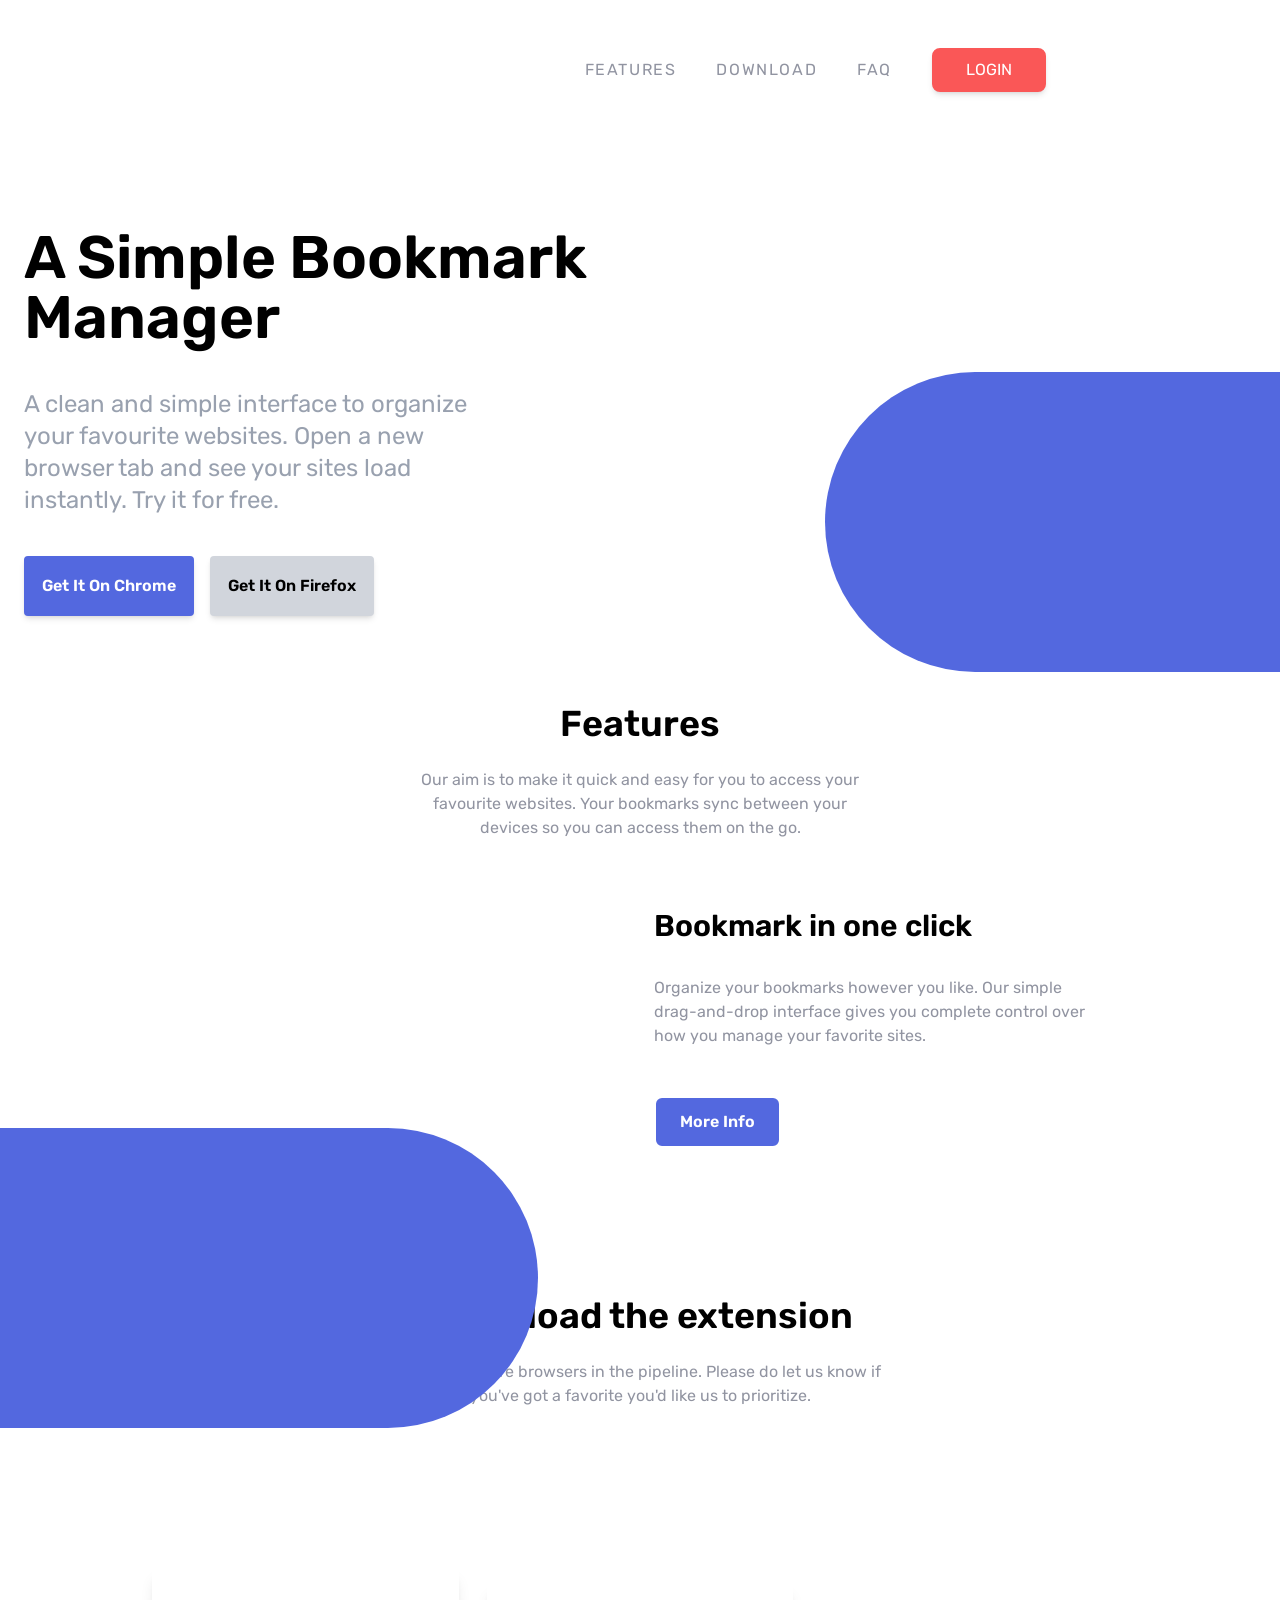
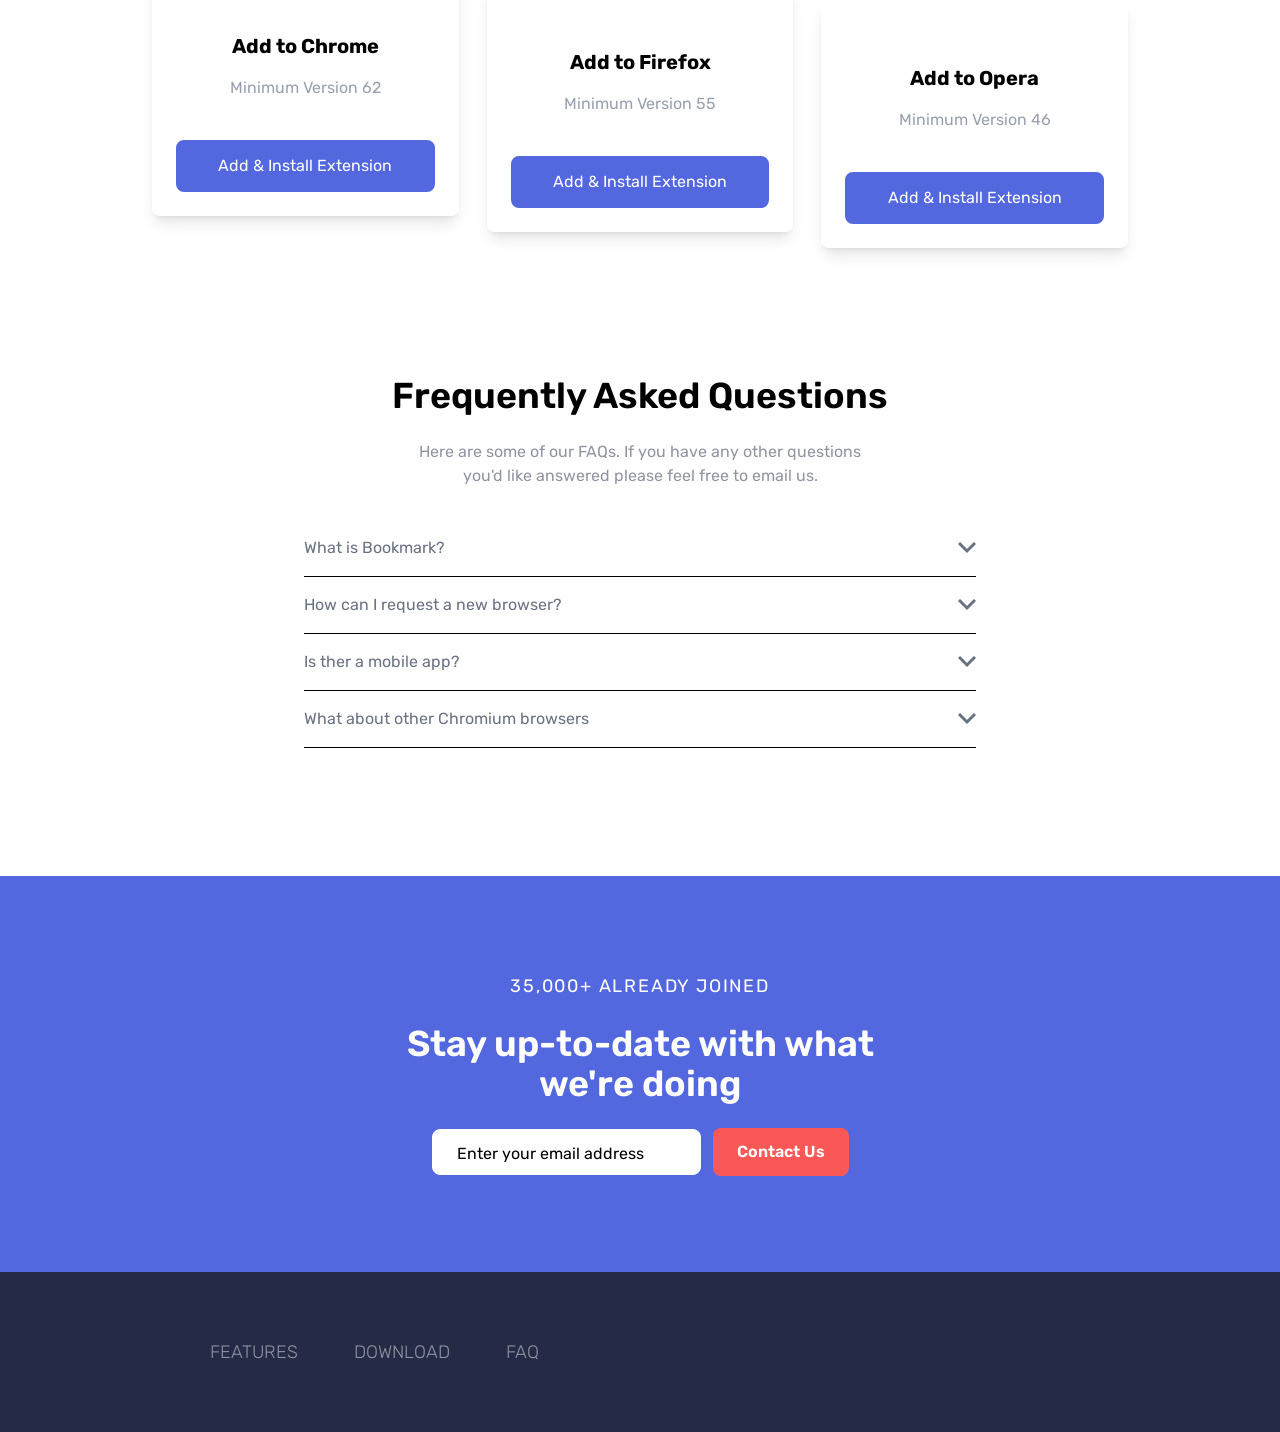
==== commit 45bbaf49: "Added the hamburger menu and button with transitions" ====
--- a/bookmark/index.html
+++ b/bookmark/index.html
@@ -13,7 +13,7 @@
       <div class="my-6 flex items-center justify-between space-x-20">
         <!-- Logo -->
         <div class="z-30">
-          <img src="images/logo-bookmark.svg" alt="" />
+          <img src="images/logo-bookmark.svg" alt="" id="logo" />
         </div>
 
         <!-- Menu Items -->
@@ -32,6 +32,34 @@
             class="bg-soft-red border-soft-red hover:text-soft-red rounded-lg border-2 px-8 py-2 text-white shadow-md hover:bg-white"
             >Login</a
           >
+        </div>
+
+        <!-- Hamburger Button -->
+        <button
+          id="menu-btn"
+          class="hamburger z-30 block focus:outline-none md:hidden"
+        >
+          <span class="hamburger-top"></span>
+          <span class="hamburger-middle"></span>
+          <span class="hamburger-bottom"></span>
+        </button>
+      </div>
+      <!-- Mobile Menu -->
+      <div
+        id="menu"
+        class="bg-very-dark-blue fixed inset-0 z-20 hidden h-full min-h-screen w-full flex-col items-center divide-y divide-gray-500 self-end px-6 py-1 pt-24 pb-4 tracking-widest text-white uppercase opacity-90"
+      >
+        <div class="w-full py-3 text-center">
+          <a href="#features" class="hover:text-soft-red block">Features</a>
+        </div>
+        <div class="w-full py-3 text-center">
+          <a href="#download" class="hover:text-soft-red block">Download</a>
+        </div>
+        <div class="w-full py-3 text-center">
+          <a href="#faq" class="hover:text-soft-red block">FAQ</a>
+        </div>
+        <div class="w-full py-3 text-center">
+          <a href="#" class="hover:text-soft-red block">Login</a>
         </div>
       </div>
     </nav>
--- a/bookmark/css/style.css
+++ b/bookmark/css/style.css
@@ -201,11 +201,57 @@
   }
 }
 @layer utilities {
+  .hamburger-bottom {
+    position: absolute;
+    width: 24px;
+    height: 3px;
+    top: 0;
+    left: 0;
+    background: #000;
+    transform: rotate(0);
+    transition: all 0.5s;
+  }
+  .hamburger-middle {
+    position: absolute;
+    width: 24px;
+    height: 3px;
+    top: 0;
+    left: 0;
+    background: #000;
+    transform: rotate(0);
+    transition: all 0.5s;
+  }
+  .hamburger-top {
+    position: absolute;
+    width: 24px;
+    height: 3px;
+    top: 0;
+    left: 0;
+    background: #000;
+    transform: rotate(0);
+    transition: all 0.5s;
+  }
+  .hamburger {
+    cursor: pointer;
+    width: 24px;
+    height: 24px;
+    transition: all 0.25s;
+    position: relative;
+  }
+  .fixed {
+    position: fixed;
+  }
   .relative {
     position: relative;
   }
+  .inset-0 {
+    inset: calc(var(--spacing) * 0);
+  }
   .z-10 {
     z-index: 10;
+  }
+  .z-20 {
+    z-index: 20;
   }
   .z-30 {
     z-index: 30;
@@ -276,8 +322,14 @@
   .h-6 {
     height: calc(var(--spacing) * 6);
   }
+  .h-full {
+    height: 100%;
+  }
   .max-h-0 {
     max-height: calc(var(--spacing) * 0);
+  }
+  .min-h-screen {
+    min-height: 100vh;
   }
   .w-full {
     width: 100%;
@@ -380,6 +432,23 @@
       margin-inline-end: calc(calc(var(--spacing) * 20) * calc(1 - var(--tw-space-x-reverse)));
     }
   }
+  .divide-y {
+    :where(& > :not(:last-child)) {
+      --tw-divide-y-reverse: 0;
+      border-bottom-style: var(--tw-border-style);
+      border-top-style: var(--tw-border-style);
+      border-top-width: calc(1px * var(--tw-divide-y-reverse));
+      border-bottom-width: calc(1px * calc(1 - var(--tw-divide-y-reverse)));
+    }
+  }
+  .divide-gray-500 {
+    :where(& > :not(:last-child)) {
+      border-color: var(--color-gray-500);
+    }
+  }
+  .self-end {
+    align-self: flex-end;
+  }
   .overflow-hidden {
     overflow: hidden;
   }
@@ -498,8 +567,14 @@
   .pt-6 {
     padding-top: calc(var(--spacing) * 6);
   }
+  .pt-24 {
+    padding-top: calc(var(--spacing) * 24);
+  }
   .pb-2 {
     padding-bottom: calc(var(--spacing) * 2);
+  }
+  .pb-4 {
+    padding-bottom: calc(var(--spacing) * 4);
   }
   .text-center {
     text-align: center;
@@ -570,6 +645,9 @@
   }
   .uppercase {
     text-transform: uppercase;
+  }
+  .opacity-90 {
+    opacity: 90%;
   }
   .shadow-lg {
     --tw-shadow: 0 10px 15px -3px var(--tw-shadow-color, rgb(0 0 0 / 0.1)), 0 4px 6px -4px var(--tw-shadow-color, rgb(0 0 0 / 0.1));
@@ -730,6 +808,11 @@
   .md\:flex {
     @media (width >= 768px) {
       display: flex;
+    }
+  }
+  .md\:hidden {
+    @media (width >= 768px) {
+      display: none;
     }
   }
   .md\:inline-flex {
@@ -920,6 +1003,30 @@
 .ficon:hover {
   filter: invert(53%) sepia(38%) saturate(3303%) hue-rotate(326deg) brightness(101%) contrast(96%);
 }
+.hamburger-middle {
+  transform: translateY(7px);
+}
+.hamburger-bottom {
+  transform: translateY(14px);
+}
+.open {
+  transform: rotate(90deg);
+  transform: translateY(0px);
+  position: fixed;
+  top: 50px;
+  right: 50px;
+}
+.open .hamburger-top {
+  transform: rotate(45deg) translateY(6px) translateX(6px);
+  background-color: #fff;
+}
+.open .hamburger-middle {
+  display: none;
+}
+.open .hamburger-bottom {
+  transform: rotate(-45deg) translateY(6px) translateX(-6px);
+  background-color: #fff;
+}
 @property --tw-rotate-x {
   syntax: "*";
   inherits: false;
@@ -946,6 +1053,11 @@
   initial-value: 0;
 }
 @property --tw-space-x-reverse {
+  syntax: "*";
+  inherits: false;
+  initial-value: 0;
+}
+@property --tw-divide-y-reverse {
   syntax: "*";
   inherits: false;
   initial-value: 0;
@@ -1046,6 +1158,7 @@
       --tw-skew-y: initial;
       --tw-space-y-reverse: 0;
       --tw-space-x-reverse: 0;
+      --tw-divide-y-reverse: 0;
       --tw-border-style: solid;
       --tw-font-weight: initial;
       --tw-tracking: initial;
